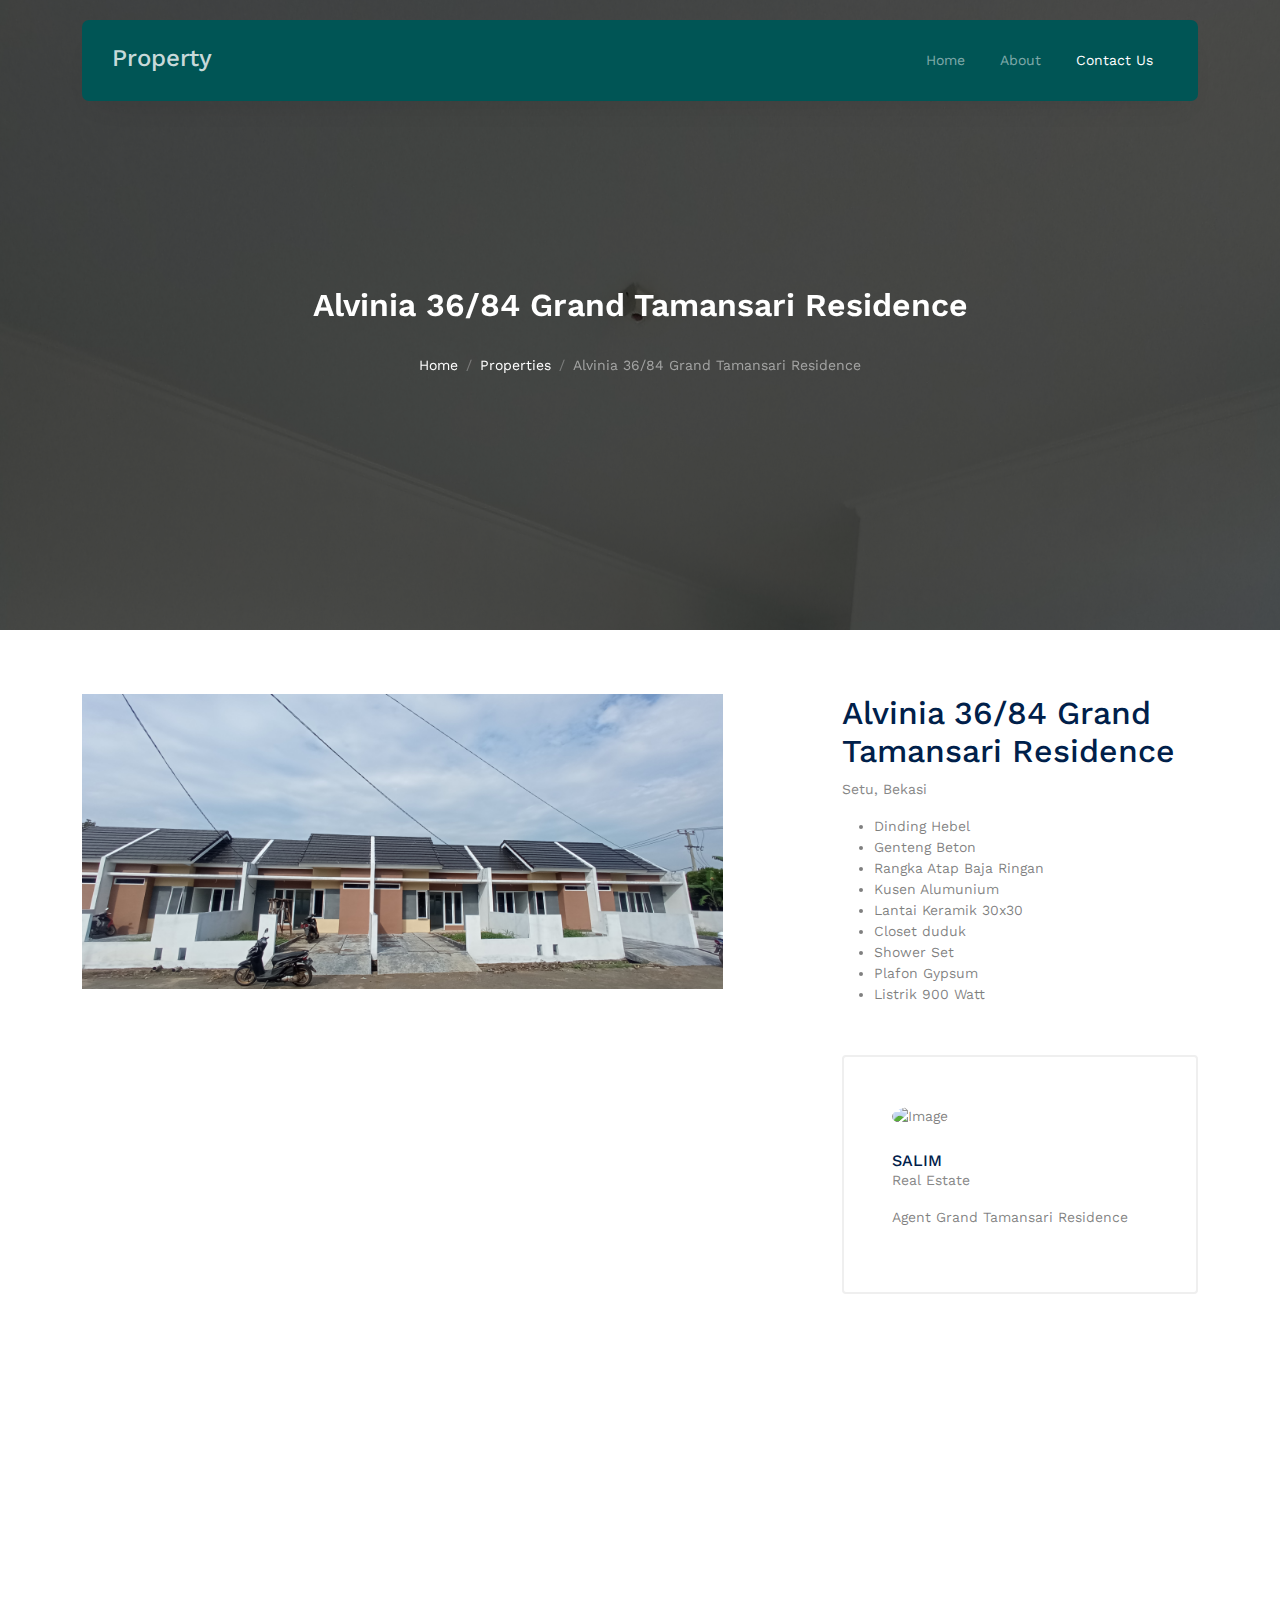
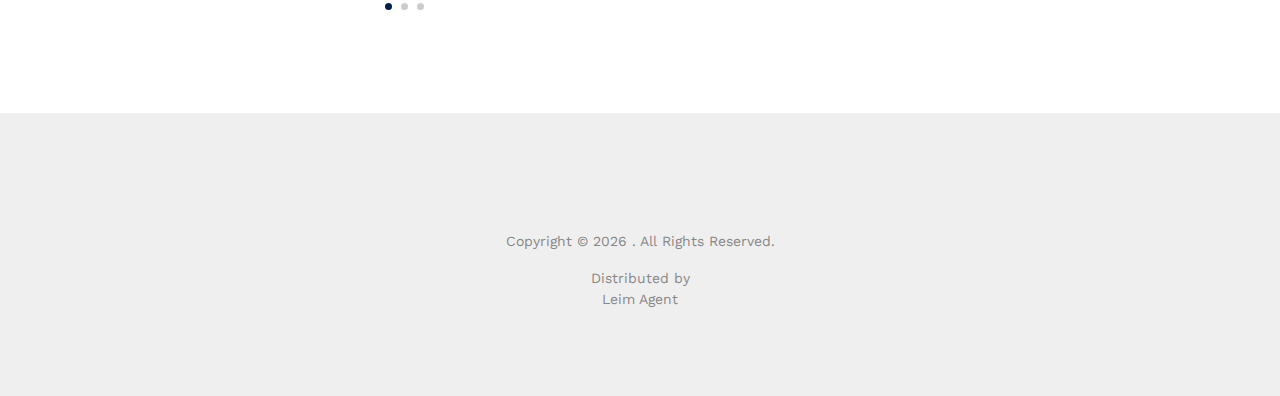
==== property-single-Alvinia.html @ 521c09cd "add single-html" ====
<!DOCTYPE html>
<html lang="en">

<head>
  <meta charset="utf-8" />
  <meta name="viewport" content="width=device-width, initial-scale=1" />
  <meta name="author" content="Untree.co" />
  <link rel="shortcut icon" href="favicon.png" />

  <meta name="description" content="" />
  <meta name="keywords" content="bootstrap, bootstrap5" />

  <link rel="preconnect" href="https://fonts.googleapis.com" />
  <link rel="preconnect" href="https://fonts.gstatic.com" crossorigin />
  <link href="https://fonts.googleapis.com/css2?family=Work+Sans:wght@400;500;600;700&display=swap" rel="stylesheet" />

  <link rel="stylesheet" href="fonts/icomoon/style.css" />
  <link rel="stylesheet" href="fonts/flaticon/font/flaticon.css" />

  <link rel="stylesheet" href="css/tiny-slider.css" />
  <link rel="stylesheet" href="css/aos.css" />
  <link rel="stylesheet" href="css/style.css" />

  <title>
    Leim Agent
  </title>
</head>

<body>
  <div class="site-mobile-menu site-navbar-target">
    <div class="site-mobile-menu-header">
      <div class="site-mobile-menu-close">
        <span class="icofont-close js-menu-toggle"></span>
      </div>
    </div>
    <div class="site-mobile-menu-body"></div>
  </div>

  <nav class="site-nav">
    <div class="container">
      <div class="menu-bg-wrap">
        <div class="site-navigation">
          <a href="index.html" class="logo m-0 float-start">Property</a>

          <ul class="js-clone-nav d-none d-lg-inline-block text-start site-menu float-end">
            <li><a href="index.html">Home</a></li>
            <li><a href="index.html#aboutUs">About</a></li>
            <li class="active"><a href="index.html#contactUs">Contact Us</a></li>
          </ul>

          <a href="#"
            class="burger light me-auto float-end mt-1 site-menu-toggle js-menu-toggle d-inline-block d-lg-none"
            data-toggle="collapse" data-target="#main-navbar">
            <span></span>
          </a>
        </div>
      </div>
    </div>
  </nav>

  <div class="hero page-inner overlay" style="background-image: url('images/Azalea/Ruang\ tengah.jpg')">
    <div class="container">
      <div class="row justify-content-center align-items-center">
        <div class="col-lg-9 text-center mt-5">
          <h1 class="heading" data-aos="fade-up">
            Alvinia 36/84 Grand Tamansari Residence
          </h1>

          <nav aria-label="breadcrumb" data-aos="fade-up" data-aos-delay="200">
            <ol class="breadcrumb text-center justify-content-center">
              <li class="breadcrumb-item"><a href="index.html">Home</a></li>
              <li class="breadcrumb-item">
                <a href="properties.html">Properties</a>
              </li>
              <li class="breadcrumb-item active text-white-50" aria-current="page">
                Alvinia 36/84 Grand Tamansari Residence
              </li>
            </ol>
          </nav>
        </div>
      </div>
    </div>
  </div>

  <div class="section">
    <div class="container">
      <div class="row justify-content-between">
        <div class="col-lg-7">
          <div class="img-property-slide-wrap">
            <div class="img-property-slide">
              <img src="images/bg1.jpg" alt="Image" class="img-fluid" />
              <img src="images/bg2.jpg" alt="Image" class="img-fluid" />
              <img src="images/bg3.jpg" alt="Image" class="img-fluid" />
            </div>
          </div>
        </div>
        <div class="col-lg-4">
          <h2 class="heading text-primary">Alvinia 36/84 Grand Tamansari Residence</h2>
          <p class="meta">Setu, Bekasi</p>
          <ul class="text-black-50">
            <li>Dinding Hebel</li>
            <li>Genteng Beton</li>
            <li>Rangka Atap Baja Ringan</li>
            <li>Kusen Alumunium</li>
            <li>Lantai Keramik 30x30</li>
            <li>Closet duduk</li>
            <li>Shower Set</li>
            <li>Plafon Gypsum</li>
            <li>Listrik 900 Watt</li>
          </ul>

          <div class="d-block agent-box p-5">
            <div class="img mb-4">
              <img src="images/person_2-min.jpg" alt="Image" class="img-fluid" />
            </div>
            <div class="text">
              <h3 class="mb-0">SALIM</h3>
              <div class="meta mb-3">Real Estate</div>
              <p>
                Agent Grand Tamansari Residence
              </p>
            </div>
          </div>
        </div>
      </div>
    </div>
  </div>

  <!-- Footer -->
  <div class="site-footer">
    <div class="container">
      <div class="row mt-5">
        <div class="col-12 text-center">
          <p>
            Copyright &copy;
            <script>
              document.write(new Date().getFullYear());
            </script>
            . All Rights Reserved.
          </p>
          <div>
            Distributed by
            <p>Leim Agent</p>
          </div>
        </div>
      </div>
    </div>
    <!-- /.container -->
  </div>
  <!-- /.site-footer -->

  <!-- Preloader -->
  <div id="overlayer"></div>
  <div class="loader">
    <div class="spinner-border" role="status">
      <span class="visually-hidden">Loading...</span>
    </div>
  </div>

  <script src="js/bootstrap.bundle.min.js"></script>
  <script src="js/tiny-slider.js"></script>
  <script src="js/aos.js"></script>
  <script src="js/navbar.js"></script>
  <script src="js/counter.js"></script>
  <script src="js/custom.js"></script>
</body>

</html>
---- fonts/icomoon/style.css ----
@font-face {
  font-family: 'icomoon';
  src:  url('fonts/icomoon.eot?10si43');
  src:  url('fonts/icomoon.eot?10si43#iefix') format('embedded-opentype'),
    url('fonts/icomoon.ttf?10si43') format('truetype'),
    url('fonts/icomoon.woff?10si43') format('woff'),
    url('fonts/icomoon.svg?10si43#icomoon') format('svg');
  font-weight: normal;
  font-style: normal;
}

[class^="icon-"], [class*=" icon-"] {
  /* use !important to prevent issues with browser extensions that change fonts */
  font-family: 'icomoon' !important;
  speak: none;
  font-style: normal;
  font-weight: normal;
  font-variant: normal;
  text-transform: none;
  line-height: 1;

  /* Better Font Rendering =========== */
  -webkit-font-smoothing: antialiased;
  -moz-osx-font-smoothing: grayscale;
}

.icon-asterisk:before {
  content: "\f069";
}
.icon-plus:before {
  content: "\f067";
}
.icon-question:before {
  content: "\f128";
}
.icon-minus:before {
  content: "\f068";
}
.icon-glass:before {
  content: "\f000";
}
.icon-music:before {
  content: "\f001";
}
.icon-search:before {
  content: "\f002";
}
.icon-envelope-o:before {
  content: "\f003";
}
.icon-heart:before {
  content: "\f004";
}
.icon-star:before {
  content: "\f005";
}
.icon-star-o:before {
  content: "\f006";
}
.icon-user:before {
  content: "\f007";
}
.icon-film:before {
  content: "\f008";
}
.icon-th-large:before {
  content: "\f009";
}
.icon-th:before {
  content: "\f00a";
}
.icon-th-list:before {
  content: "\f00b";
}
.icon-check:before {
  content: "\f00c";
}
.icon-close:before {
  content: "\f00d";
}
.icon-remove:before {
  content: "\f00d";
}
.icon-times:before {
  content: "\f00d";
}
.icon-search-plus:before {
  content: "\f00e";
}
.icon-search-minus:before {
  content: "\f010";
}
.icon-power-off:before {
  content: "\f011";
}
.icon-signal:before {
  content: "\f012";
}
.icon-cog:before {
  content: "\f013";
}
.icon-gear:before {
  content: "\f013";
}
.icon-trash-o:before {
  content: "\f014";
}
.icon-home:before {
  content: "\f015";
}
.icon-file-o:before {
  content: "\f016";
}
.icon-clock-o:before {
  content: "\f017";
}
.icon-road:before {
  content: "\f018";
}
.icon-download:before {
  content: "\f019";
}
.icon-arrow-circle-o-down:before {
  content: "\f01a";
}
.icon-arrow-circle-o-up:before {
  content: "\f01b";
}
.icon-inbox:before {
  content: "\f01c";
}
.icon-play-circle-o:before {
  content: "\f01d";
}
.icon-repeat:before {
  content: "\f01e";
}
.icon-rotate-right:before {
  content: "\f01e";
}
.icon-refresh:before {
  content: "\f021";
}
.icon-list-alt:before {
  content: "\f022";
}
.icon-lock:before {
  content: "\f023";
}
.icon-flag:before {
  content: "\f024";
}
.icon-headphones:before {
  content: "\f025";
}
.icon-volume-off:before {
  content: "\f026";
}
.icon-volume-down:before {
  content: "\f027";
}
.icon-volume-up:before {
  content: "\f028";
}
.icon-qrcode:before {
  content: "\f029";
}
.icon-barcode:before {
  content: "\f02a";
}
.icon-tag:before {
  content: "\f02b";
}
.icon-tags:before {
  content: "\f02c";
}
.icon-book:before {
  content: "\f02d";
}
.icon-bookmark:before {
  content: "\f02e";
}
.icon-print:before {
  content: "\f02f";
}
.icon-camera:before {
  content: "\f030";
}
.icon-font:before {
  content: "\f031";
}
.icon-bold:before {
  content: "\f032";
}
.icon-italic:before {
  content: "\f033";
}
.icon-text-height:before {
  content: "\f034";
}
.icon-text-width:before {
  content: "\f035";
}
.icon-align-left:before {
  content: "\f036";
}
.icon-align-center:before {
  content: "\f037";
}
.icon-align-right:before {
  content: "\f038";
}
.icon-align-justify:before {
  content: "\f039";
}
.icon-list:before {
  content: "\f03a";
}
.icon-dedent:before {
  content: "\f03b";
}
.icon-outdent:before {
  content: "\f03b";
}
.icon-indent:before {
  content: "\f03c";
}
.icon-video-camera:before {
  content: "\f03d";
}
.icon-image:before {
  content: "\f03e";
}
.icon-photo:before {
  content: "\f03e";
}
.icon-picture-o:before {
  content: "\f03e";
}
.icon-pencil:before {
  content: "\f040";
}
.icon-map-marker:before {
  content: "\f041";
}
.icon-adjust:before {
  content: "\f042";
}
.icon-tint:before {
  content: "\f043";
}
.icon-edit:before {
  content: "\f044";
}
.icon-pencil-square-o:before {
  content: "\f044";
}
.icon-share-square-o:before {
  content: "\f045";
}
.icon-check-square-o:before {
  content: "\f046";
}
.icon-arrows:before {
  content: "\f047";
}
.icon-step-backward:before {
  content: "\f048";
}
.icon-fast-backward:before {
  content: "\f049";
}
.icon-backward:before {
  content: "\f04a";
}
.icon-play:before {
  content: "\f04b";
}
.icon-pause:before {
  content: "\f04c";
}
.icon-stop:before {
  content: "\f04d";
}
.icon-forward:before {
  content: "\f04e";
}
.icon-fast-forward:before {
  content: "\f050";
}
.icon-step-forward:before {
  content: "\f051";
}
.icon-eject:before {
  content: "\f052";
}
.icon-chevron-left:before {
  content: "\f053";
}
.icon-chevron-right:before {
  content: "\f054";
}
.icon-plus-circle:before {
  content: "\f055";
}
.icon-minus-circle:before {
  content: "\f056";
}
.icon-times-circle:before {
  content: "\f057";
}
.icon-check-circle:before {
  content: "\f058";
}
.icon-question-circle:before {
  content: "\f059";
}
.icon-info-circle:before {
  content: "\f05a";
}
.icon-crosshairs:before {
  content: "\f05b";
}
.icon-times-circle-o:before {
  content: "\f05c";
}
.icon-check-circle-o:before {
  content: "\f05d";
}
.icon-ban:before {
  content: "\f05e";
}
.icon-arrow-left:before {
  content: "\f060";
}
.icon-arrow-right:before {
  content: "\f061";
}
.icon-arrow-up:before {
  content: "\f062";
}
.icon-arrow-down:before {
  content: "\f063";
}
.icon-mail-forward:before {
  content: "\f064";
}
.icon-share:before {
  content: "\f064";
}
.icon-expand:before {
  content: "\f065";
}
.icon-compress:before {
  content: "\f066";
}
.icon-exclamation-circle:before {
  content: "\f06a";
}
.icon-gift:before {
  content: "\f06b";
}
.icon-leaf:before {
  content: "\f06c";
}
.icon-fire:before {
  content: "\f06d";
}
.icon-eye:before {
  content: "\f06e";
}
.icon-eye-slash:before {
  content: "\f070";
}
.icon-exclamation-triangle:before {
  content: "\f071";
}
.icon-warning:before {
  content: "\f071";
}
.icon-plane:before {
  content: "\f072";
}
.icon-calendar:before {
  content: "\f073";
}
.icon-random:before {
  content: "\f074";
}
.icon-comment:before {
  content: "\f075";
}
.icon-magnet:before {
  content: "\f076";
}
.icon-chevron-up:before {
  content: "\f077";
}
.icon-chevron-down:before {
  content: "\f078";
}
.icon-retweet:before {
  content: "\f079";
}
.icon-shopping-cart:before {
  content: "\f07a";
}
.icon-folder:before {
  content: "\f07b";
}
.icon-folder-open:before {
  content: "\f07c";
}
.icon-arrows-v:before {
  content: "\f07d";
}
.icon-arrows-h:before {
  content: "\f07e";
}
.icon-bar-chart:before {
  content: "\f080";
}
.icon-bar-chart-o:before {
  content: "\f080";
}
.icon-twitter-square:before {
  content: "\f081";
}
.icon-facebook-square:before {
  content: "\f082";
}
.icon-camera-retro:before {
  content: "\f083";
}
.icon-key:before {
  content: "\f084";
}
.icon-cogs:before {
  content: "\f085";
}
.icon-gears:before {
  content: "\f085";
}
.icon-comments:before {
  content: "\f086";
}
.icon-thumbs-o-up:before {
  content: "\f087";
}
.icon-thumbs-o-down:before {
  content: "\f088";
}
.icon-star-half:before {
  content: "\f089";
}
.icon-heart-o:before {
  content: "\f08a";
}
.icon-sign-out:before {
  content: "\f08b";
}
.icon-linkedin-square:before {
  content: "\f08c";
}
.icon-thumb-tack:before {
  content: "\f08d";
}
.icon-external-link:before {
  content: "\f08e";
}
.icon-sign-in:before {
  content: "\f090";
}
.icon-trophy:before {
  content: "\f091";
}
.icon-github-square:before {
  content: "\f092";
}
.icon-upload:before {
  content: "\f093";
}
.icon-lemon-o:before {
  content: "\f094";
}
.icon-phone:before {
  content: "\f095";
}
.icon-square-o:before {
  content: "\f096";
}
.icon-bookmark-o:before {
  content: "\f097";
}
.icon-phone-square:before {
  content: "\f098";
}
.icon-twitter:before {
  content: "\f099";
}
.icon-facebook:before {
  content: "\f09a";
}
.icon-facebook-f:before {
  content: "\f09a";
}
.icon-github:before {
  content: "\f09b";
}
.icon-unlock:before {
  content: "\f09c";
}
.icon-credit-card:before {
  content: "\f09d";
}
.icon-feed:before {
  content: "\f09e";
}
.icon-rss:before {
  content: "\f09e";
}
.icon-hdd-o:before {
  content: "\f0a0";
}
.icon-bullhorn:before {
  content: "\f0a1";
}
.icon-bell-o:before {
  content: "\f0a2";
}
.icon-certificate:before {
  content: "\f0a3";
}
.icon-hand-o-right:before {
  content: "\f0a4";
}
.icon-hand-o-left:before {
  content: "\f0a5";
}
.icon-hand-o-up:before {
  content: "\f0a6";
}
.icon-hand-o-down:before {
  content: "\f0a7";
}
.icon-arrow-circle-left:before {
  content: "\f0a8";
}
.icon-arrow-circle-right:before {
  content: "\f0a9";
}
.icon-arrow-circle-up:before {
  content: "\f0aa";
}
.icon-arrow-circle-down:before {
  content: "\f0ab";
}
.icon-globe:before {
  content: "\f0ac";
}
.icon-wrench:before {
  content: "\f0ad";
}
.icon-tasks:before {
  content: "\f0ae";
}
.icon-filter:before {
  content: "\f0b0";
}
.icon-briefcase:before {
  content: "\f0b1";
}
.icon-arrows-alt:before {
  content: "\f0b2";
}
.icon-group:before {
  content: "\f0c0";
}
.icon-users:before {
  content: "\f0c0";
}
.icon-chain:before {
  content: "\f0c1";
}
.icon-link:before {
  content: "\f0c1";
}
.icon-cloud:before {
  content: "\f0c2";
}
.icon-flask:before {
  content: "\f0c3";
}
.icon-cut:before {
  content: "\f0c4";
}
.icon-scissors:before {
  content: "\f0c4";
}
.icon-copy:before {
  content: "\f0c5";
}
.icon-files-o:before {
  content: "\f0c5";
}
.icon-paperclip:before {
  content: "\f0c6";
}
.icon-floppy-o:before {
  content: "\f0c7";
}
.icon-save:before {
  content: "\f0c7";
}
.icon-square:before {
  content: "\f0c8";
}
.icon-bars:before {
  content: "\f0c9";
}
.icon-navicon:before {
  content: "\f0c9";
}
.icon-reorder:before {
  content: "\f0c9";
}
.icon-list-ul:before {
  content: "\f0ca";
}
.icon-list-ol:before {
  content: "\f0cb";
}
.icon-strikethrough:before {
  content: "\f0cc";
}
.icon-underline:before {
  content: "\f0cd";
}
.icon-table:before {
  content: "\f0ce";
}
.icon-magic:before {
  content: "\f0d0";
}
.icon-truck:before {
  content: "\f0d1";
}
.icon-pinterest:before {
  content: "\f0d2";
}
.icon-pinterest-square:before {
  content: "\f0d3";
}
.icon-google-plus-square:before {
  content: "\f0d4";
}
.icon-google-plus:before {
  content: "\f0d5";
}
.icon-money:before {
  content: "\f0d6";
}
.icon-caret-down:before {
  content: "\f0d7";
}
.icon-caret-up:before {
  content: "\f0d8";
}
.icon-caret-left:before {
  content: "\f0d9";
}
.icon-caret-right:before {
  content: "\f0da";
}
.icon-columns:before {
  content: "\f0db";
}
.icon-sort:before {
  content: "\f0dc";
}
.icon-unsorted:before {
  content: "\f0dc";
}
.icon-sort-desc:before {
  content: "\f0dd";
}
.icon-sort-down:before {
  content: "\f0dd";
}
.icon-sort-asc:before {
  content: "\f0de";
}
.icon-sort-up:before {
  content: "\f0de";
}
.icon-envelope:before {
  content: "\f0e0";
}
.icon-linkedin:before {
  content: "\f0e1";
}
.icon-rotate-left:before {
  content: "\f0e2";
}
.icon-undo:before {
  content: "\f0e2";
}
.icon-gavel:before {
  content: "\f0e3";
}
.icon-legal:before {
  content: "\f0e3";
}
.icon-dashboard:before {
  content: "\f0e4";
}
.icon-tachometer:before {
  content: "\f0e4";
}
.icon-comment-o:before {
  content: "\f0e5";
}
.icon-comments-o:before {
  content: "\f0e6";
}
.icon-bolt:before {
  content: "\f0e7";
}
.icon-flash:before {
  content: "\f0e7";
}
.icon-sitemap:before {
  content: "\f0e8";
}
.icon-umbrella:before {
  content: "\f0e9";
}
.icon-clipboard:before {
  content: "\f0ea";
}
.icon-paste:before {
  content: "\f0ea";
}
.icon-lightbulb-o:before {
  content: "\f0eb";
}
.icon-exchange:before {
  content: "\f0ec";
}
.icon-cloud-download:before {
  content: "\f0ed";
}
.icon-cloud-upload:before {
  content: "\f0ee";
}
.icon-user-md:before {
  content: "\f0f0";
}
.icon-stethoscope:before {
  content: "\f0f1";
}
.icon-suitcase:before {
  content: "\f0f2";
}
.icon-bell:before {
  content: "\f0f3";
}
.icon-coffee:before {
  content: "\f0f4";
}
.icon-cutlery:before {
  content: "\f0f5";
}
.icon-file-text-o:before {
  content: "\f0f6";
}
.icon-building-o:before {
  content: "\f0f7";
}
.icon-hospital-o:before {
  content: "\f0f8";
}
.icon-ambulance:before {
  content: "\f0f9";
}
.icon-medkit:before {
  content: "\f0fa";
}
.icon-fighter-jet:before {
  content: "\f0fb";
}
.icon-beer:before {
  content: "\f0fc";
}
.icon-h-square:before {
  content: "\f0fd";
}
.icon-plus-square:before {
  content: "\f0fe";
}
.icon-angle-double-left:before {
  content: "\f100";
}
.icon-angle-double-right:before {
  content: "\f101";
}
.icon-angle-double-up:before {
  content: "\f102";
}
.icon-angle-double-down:before {
  content: "\f103";
}
.icon-angle-left:before {
  content: "\f104";
}
.icon-angle-right:before {
  content: "\f105";
}
.icon-angle-up:before {
  content: "\f106";
}
.icon-angle-down:before {
  content: "\f107";
}
.icon-desktop:before {
  content: "\f108";
}
.icon-laptop:before {
  content: "\f109";
}
.icon-tablet:before {
  content: "\f10a";
}
.icon-mobile:before {
  content: "\f10b";
}
.icon-mobile-phone:before {
  content: "\f10b";
}
.icon-circle-o:before {
  content: "\f10c";
}
.icon-quote-left:before {
  content: "\f10d";
}
.icon-quote-right:before {
  content: "\f10e";
}
.icon-spinner:before {
  content: "\f110";
}
.icon-circle:before {
  content: "\f111";
}
.icon-mail-reply:before {
  content: "\f112";
}
.icon-reply:before {
  content: "\f112";
}
.icon-github-alt:before {
  content: "\f113";
}
.icon-folder-o:before {
  content: "\f114";
}
.icon-folder-open-o:before {
  content: "\f115";
}
.icon-smile-o:before {
  content: "\f118";
}
.icon-frown-o:before {
  content: "\f119";
}
.icon-meh-o:before {
  content: "\f11a";
}
.icon-gamepad:before {
  content: "\f11b";
}
.icon-keyboard-o:before {
  content: "\f11c";
}
.icon-flag-o:before {
  content: "\f11d";
}
.icon-flag-checkered:before {
  content: "\f11e";
}
.icon-terminal:before {
  content: "\f120";
}
.icon-code:before {
  content: "\f121";
}
.icon-mail-reply-all:before {
  content: "\f122";
}
.icon-reply-all:before {
  content: "\f122";
}
.icon-star-half-empty:before {
  content: "\f123";
}
.icon-star-half-full:before {
  content: "\f123";
}
.icon-star-half-o:before {
  content: "\f123";
}
.icon-location-arrow:before {
  content: "\f124";
}
.icon-crop:before {
  content: "\f125";
}
.icon-code-fork:before {
  content: "\f126";
}
.icon-chain-broken:before {
  content: "\f127";
}
.icon-unlink:before {
  content: "\f127";
}
.icon-info:before {
  content: "\f129";
}
.icon-exclamation:before {
  content: "\f12a";
}
.icon-superscript:before {
  content: "\f12b";
}
.icon-subscript:before {
  content: "\f12c";
}
.icon-eraser:before {
  content: "\f12d";
}
.icon-puzzle-piece:before {
  content: "\f12e";
}
.icon-microphone:before {
  content: "\f130";
}
.icon-microphone-slash:before {
  content: "\f131";
}
.icon-shield:before {
  content: "\f132";
}
.icon-calendar-o:before {
  content: "\f133";
}
.icon-fire-extinguisher:before {
  content: "\f134";
}
.icon-rocket:before {
  content: "\f135";
}
.icon-maxcdn:before {
  content: "\f136";
}
.icon-chevron-circle-left:before {
  content: "\f137";
}
.icon-chevron-circle-right:before {
  content: "\f138";
}
.icon-chevron-circle-up:before {
  content: "\f139";
}
.icon-chevron-circle-down:before {
  content: "\f13a";
}
.icon-html5:before {
  content: "\f13b";
}
.icon-css3:before {
  content: "\f13c";
}
.icon-anchor:before {
  content: "\f13d";
}
.icon-unlock-alt:before {
  content: "\f13e";
}
.icon-bullseye:before {
  content: "\f140";
}
.icon-ellipsis-h:before {
  content: "\f141";
}
.icon-ellipsis-v:before {
  content: "\f142";
}
.icon-rss-square:before {
  content: "\f143";
}
.icon-play-circle:before {
  content: "\f144";
}
.icon-ticket:before {
  content: "\f145";
}
.icon-minus-square:before {
  content: "\f146";
}
.icon-minus-square-o:before {
  content: "\f147";
}
.icon-level-up:before {
  content: "\f148";
}
.icon-level-down:before {
  content: "\f149";
}
.icon-check-square:before {
  content: "\f14a";
}
.icon-pencil-square:before {
  content: "\f14b";
}
.icon-external-link-square:before {
  content: "\f14c";
}
.icon-share-square:before {
  content: "\f14d";
}
.icon-compass:before {
  content: "\f14e";
}
.icon-caret-square-o-down:before {
  content: "\f150";
}
.icon-toggle-down:before {
  content: "\f150";
}
.icon-caret-square-o-up:before {
  content: "\f151";
}
.icon-toggle-up:before {
  content: "\f151";
}
.icon-caret-square-o-right:before {
  content: "\f152";
}
.icon-toggle-right:before {
  content: "\f152";
}
.icon-eur:before {
  content: "\f153";
}
.icon-euro:before {
  content: "\f153";
}
.icon-gbp:before {
  content: "\f154";
}
.icon-dollar:before {
  content: "\f155";
}
.icon-usd:before {
  content: "\f155";
}
.icon-inr:before {
  content: "\f156";
}
.icon-rupee:before {
  content: "\f156";
}
.icon-cny:before {
  content: "\f157";
}
.icon-jpy:before {
  content: "\f157";
}
.icon-rmb:before {
  content: "\f157";
}
.icon-yen:before {
  content: "\f157";
}
.icon-rouble:before {
  content: "\f158";
}
.icon-rub:before {
  content: "\f158";
}
.icon-ruble:before {
  content: "\f158";
}
.icon-krw:before {
  content: "\f159";
}
.icon-won:before {
  content: "\f159";
}
.icon-bitcoin:before {
  content: "\f15a";
}
.icon-btc:before {
  content: "\f15a";
}
.icon-file:before {
  content: "\f15b";
}
.icon-file-text:before {
  content: "\f15c";
}
.icon-sort-alpha-asc:before {
  content: "\f15d";
}
.icon-sort-alpha-desc:before {
  content: "\f15e";
}
.icon-sort-amount-asc:before {
  content: "\f160";
}
.icon-sort-amount-desc:before {
  content: "\f161";
}
.icon-sort-numeric-asc:before {
  content: "\f162";
}
.icon-sort-numeric-desc:before {
  content: "\f163";
}
.icon-thumbs-up:before {
  content: "\f164";
}
.icon-thumbs-down:before {
  content: "\f165";
}
.icon-youtube-square:before {
  content: "\f166";
}
.icon-youtube:before {
  content: "\f167";
}
.icon-xing:before {
  content: "\f168";
}
.icon-xing-square:before {
  content: "\f169";
}
.icon-youtube-play:before {
  content: "\f16a";
}
.icon-dropbox:before {
  content: "\f16b";
}
.icon-stack-overflow:before {
  content: "\f16c";
}
.icon-instagram:before {
  content: "\f16d";
}
.icon-flickr:before {
  content: "\f16e";
}
.icon-adn:before {
  content: "\f170";
}
.icon-bitbucket:before {
  content: "\f171";
}
.icon-bitbucket-square:before {
  content: "\f172";
}
.icon-tumblr:before {
  content: "\f173";
}
.icon-tumblr-square:before {
  content: "\f174";
}
.icon-long-arrow-down:before {
  content: "\f175";
}
.icon-long-arrow-up:before {
  content: "\f176";
}
.icon-long-arrow-left:before {
  content: "\f177";
}
.icon-long-arrow-right:before {
  content: "\f178";
}
.icon-apple:before {
  content: "\f179";
}
.icon-windows:before {
  content: "\f17a";
}
.icon-android:before {
  content: "\f17b";
}
.icon-linux:before {
  content: "\f17c";
}
.icon-dribbble:before {
  content: "\f17d";
}
.icon-skype:before {
  content: "\f17e";
}
.icon-foursquare:before {
  content: "\f180";
}
.icon-trello:before {
  content: "\f181";
}
.icon-female:before {
  content: "\f182";
}
.icon-male:before {
  content: "\f183";
}
.icon-gittip:before {
  content: "\f184";
}
.icon-gratipay:before {
  content: "\f184";
}
.icon-sun-o:before {
  content: "\f185";
}
.icon-moon-o:before {
  content: "\f186";
}
.icon-archive:before {
  content: "\f187";
}
.icon-bug:before {
  content: "\f188";
}
.icon-vk:before {
  content: "\f189";
}
.icon-weibo:before {
  content: "\f18a";
}
.icon-renren:before {
  content: "\f18b";
}
.icon-pagelines:before {
  content: "\f18c";
}
.icon-stack-exchange:before {
  content: "\f18d";
}
.icon-arrow-circle-o-right:before {
  content: "\f18e";
}
.icon-arrow-circle-o-left:before {
  content: "\f190";
}
.icon-caret-square-o-left:before {
  content: "\f191";
}
.icon-toggle-left:before {
  content: "\f191";
}
.icon-dot-circle-o:before {
  content: "\f192";
}
.icon-wheelchair:before {
  content: "\f193";
}
.icon-vimeo-square:before {
  content: "\f194";
}
.icon-try:before {
  content: "\f195";
}
.icon-turkish-lira:before {
  content: "\f195";
}
.icon-plus-square-o:before {
  content: "\f196";
}
.icon-space-shuttle:before {
  content: "\f197";
}
.icon-slack:before {
  content: "\f198";
}
.icon-envelope-square:before {
  content: "\f199";
}
.icon-wordpress:before {
  content: "\f19a";
}
.icon-openid:before {
  content: "\f19b";
}
.icon-bank:before {
  content: "\f19c";
}
.icon-institution:before {
  content: "\f19c";
}
.icon-university:before {
  content: "\f19c";
}
.icon-graduation-cap:before {
  content: "\f19d";
}
.icon-mortar-board:before {
  content: "\f19d";
}
.icon-yahoo:before {
  content: "\f19e";
}
.icon-google:before {
  content: "\f1a0";
}
.icon-reddit:before {
  content: "\f1a1";
}
.icon-reddit-square:before {
  content: "\f1a2";
}
.icon-stumbleupon-circle:before {
  content: "\f1a3";
}
.icon-stumbleupon:before {
  content: "\f1a4";
}
.icon-delicious:before {
  content: "\f1a5";
}
.icon-digg:before {
  content: "\f1a6";
}
.icon-pied-piper-pp:before {
  content: "\f1a7";
}
.icon-pied-piper-alt:before {
  content: "\f1a8";
}
.icon-drupal:before {
  content: "\f1a9";
}
.icon-joomla:before {
  content: "\f1aa";
}
.icon-language:before {
  content: "\f1ab";
}
.icon-fax:before {
  content: "\f1ac";
}
.icon-building:before {
  content: "\f1ad";
}
.icon-child:before {
  content: "\f1ae";
}
.icon-paw:before {
  content: "\f1b0";
}
.icon-spoon:before {
  content: "\f1b1";
}
.icon-cube:before {
  content: "\f1b2";
}
.icon-cubes:before {
  content: "\f1b3";
}
.icon-behance:before {
  content: "\f1b4";
}
.icon-behance-square:before {
  content: "\f1b5";
}
.icon-steam:before {
  content: "\f1b6";
}
.icon-steam-square:before {
  content: "\f1b7";
}
.icon-recycle:before {
  content: "\f1b8";
}
.icon-automobile:before {
  content: "\f1b9";
}
.icon-car:before {
  content: "\f1b9";
}
.icon-cab:before {
  content: "\f1ba";
}
.icon-taxi:before {
  content: "\f1ba";
}
.icon-tree:before {
  content: "\f1bb";
}
.icon-spotify:before {
  content: "\f1bc";
}
.icon-deviantart:before {
  content: "\f1bd";
}
.icon-soundcloud:before {
  content: "\f1be";
}
.icon-database:before {
  content: "\f1c0";
}
.icon-file-pdf-o:before {
  content: "\f1c1";
}
.icon-file-word-o:before {
  content: "\f1c2";
}
.icon-file-excel-o:before {
  content: "\f1c3";
}
.icon-file-powerpoint-o:before {
  content: "\f1c4";
}
.icon-file-image-o:before {
  content: "\f1c5";
}
.icon-file-photo-o:before {
  content: "\f1c5";
}
.icon-file-picture-o:before {
  content: "\f1c5";
}
.icon-file-archive-o:before {
  content: "\f1c6";
}
.icon-file-zip-o:before {
  content: "\f1c6";
}
.icon-file-audio-o:before {
  content: "\f1c7";
}
.icon-file-sound-o:before {
  content: "\f1c7";
}
.icon-file-movie-o:before {
  content: "\f1c8";
}
.icon-file-video-o:before {
  content: "\f1c8";
}
.icon-file-code-o:before {
  content: "\f1c9";
}
.icon-vine:before {
  content: "\f1ca";
}
.icon-codepen:before {
  content: "\f1cb";
}
.icon-jsfiddle:before {
  content: "\f1cc";
}
.icon-life-bouy:before {
  content: "\f1cd";
}
.icon-life-buoy:before {
  content: "\f1cd";
}
.icon-life-ring:before {
  content: "\f1cd";
}
.icon-life-saver:before {
  content: "\f1cd";
}
.icon-support:before {
  content: "\f1cd";
}
.icon-circle-o-notch:before {
  content: "\f1ce";
}
.icon-ra:before {
  content: "\f1d0";
}
.icon-rebel:before {
  content: "\f1d0";
}
.icon-resistance:before {
  content: "\f1d0";
}
.icon-empire:before {
  content: "\f1d1";
}
.icon-ge:before {
  content: "\f1d1";
}
.icon-git-square:before {
  content: "\f1d2";
}
.icon-git:before {
  content: "\f1d3";
}
.icon-hacker-news:before {
  content: "\f1d4";
}
.icon-y-combinator-square:before {
  content: "\f1d4";
}
.icon-yc-square:before {
  content: "\f1d4";
}
.icon-tencent-weibo:before {
  content: "\f1d5";
}
.icon-qq:before {
  content: "\f1d6";
}
.icon-wechat:before {
  content: "\f1d7";
}
.icon-weixin:before {
  content: "\f1d7";
}
.icon-paper-plane:before {
  content: "\f1d8";
}
.icon-send:before {
  content: "\f1d8";
}
.icon-paper-plane-o:before {
  content: "\f1d9";
}
.icon-send-o:before {
  content: "\f1d9";
}
.icon-history:before {
  content: "\f1da";
}
.icon-circle-thin:before {
  content: "\f1db";
}
.icon-header:before {
  content: "\f1dc";
}
.icon-paragraph:before {
  content: "\f1dd";
}
.icon-sliders:before {
  content: "\f1de";
}
.icon-share-alt:before {
  content: "\f1e0";
}
.icon-share-alt-square:before {
  content: "\f1e1";
}
.icon-bomb:before {
  content: "\f1e2";
}
.icon-futbol-o:before {
  content: "\f1e3";
}
.icon-soccer-ball-o:before {
  content: "\f1e3";
}
.icon-tty:before {
  content: "\f1e4";
}
.icon-binoculars:before {
  content: "\f1e5";
}
.icon-plug:before {
  content: "\f1e6";
}
.icon-slideshare:before {
  content: "\f1e7";
}
.icon-twitch:before {
  content: "\f1e8";
}
.icon-yelp:before {
  content: "\f1e9";
}
.icon-newspaper-o:before {
  content: "\f1ea";
}
.icon-wifi:before {
  content: "\f1eb";
}
.icon-calculator:before {
  content: "\f1ec";
}
.icon-paypal:before {
  content: "\f1ed";
}
.icon-google-wallet:before {
  content: "\f1ee";
}
.icon-cc-visa:before {
  content: "\f1f0";
}
.icon-cc-mastercard:before {
  content: "\f1f1";
}
.icon-cc-discover:before {
  content: "\f1f2";
}
.icon-cc-amex:before {
  content: "\f1f3";
}
.icon-cc-paypal:before {
  content: "\f1f4";
}
.icon-cc-stripe:before {
  content: "\f1f5";
}
.icon-bell-slash:before {
  content: "\f1f6";
}
.icon-bell-slash-o:before {
  content: "\f1f7";
}
.icon-trash:before {
  content: "\f1f8";
}
.icon-copyright:before {
  content: "\f1f9";
}
.icon-at:before {
  content: "\f1fa";
}
.icon-eyedropper:before {
  content: "\f1fb";
}
.icon-paint-brush:before {
  content: "\f1fc";
}
.icon-birthday-cake:before {
  content: "\f1fd";
}
.icon-area-chart:before {
  content: "\f1fe";
}
.icon-pie-chart:before {
  content: "\f200";
}
.icon-line-chart:before {
  content: "\f201";
}
.icon-lastfm:before {
  content: "\f202";
}
.icon-lastfm-square:before {
  content: "\f203";
}
.icon-toggle-off:before {
  content: "\f204";
}
.icon-toggle-on:before {
  content: "\f205";
}
.icon-bicycle:before {
  content: "\f206";
}
.icon-bus:before {
  content: "\f207";
}
.icon-ioxhost:before {
  content: "\f208";
}
.icon-angellist:before {
  content: "\f209";
}
.icon-cc:before {
  content: "\f20a";
}
.icon-ils:before {
  content: "\f20b";
}
.icon-shekel:before {
  content: "\f20b";
}
.icon-sheqel:before {
  content: "\f20b";
}
.icon-meanpath:before {
  content: "\f20c";
}
.icon-buysellads:before {
  content: "\f20d";
}
.icon-connectdevelop:before {
  content: "\f20e";
}
.icon-dashcube:before {
  content: "\f210";
}
.icon-forumbee:before {
  content: "\f211";
}
.icon-leanpub:before {
  content: "\f212";
}
.icon-sellsy:before {
  content: "\f213";
}
.icon-shirtsinbulk:before {
  content: "\f214";
}
.icon-simplybuilt:before {
  content: "\f215";
}
.icon-skyatlas:before {
  content: "\f216";
}
.icon-cart-plus:before {
  content: "\f217";
}
.icon-cart-arrow-down:before {
  content: "\f218";
}
.icon-diamond:before {
  content: "\f219";
}
.icon-ship:before {
  content: "\f21a";
}
.icon-user-secret:before {
  content: "\f21b";
}
.icon-motorcycle:before {
  content: "\f21c";
}
.icon-street-view:before {
  content: "\f21d";
}
.icon-heartbeat:before {
  content: "\f21e";
}
.icon-venus:before {
  content: "\f221";
}
.icon-mars:before {
  content: "\f222";
}
.icon-mercury:before {
  content: "\f223";
}
.icon-intersex:before {
  content: "\f224";
}
.icon-transgender:before {
  content: "\f224";
}
.icon-transgender-alt:before {
  content: "\f225";
}
.icon-venus-double:before {
  content: "\f226";
}
.icon-mars-double:before {
  content: "\f227";
}
.icon-venus-mars:before {
  content: "\f228";
}
.icon-mars-stroke:before {
  content: "\f229";
}
.icon-mars-stroke-v:before {
  content: "\f22a";
}
.icon-mars-stroke-h:before {
  content: "\f22b";
}
.icon-neuter:before {
  content: "\f22c";
}
.icon-genderless:before {
  content: "\f22d";
}
.icon-facebook-official:before {
  content: "\f230";
}
.icon-pinterest-p:before {
  content: "\f231";
}
.icon-whatsapp:before {
  content: "\f232";
}
.icon-server:before {
  content: "\f233";
}
.icon-user-plus:before {
  content: "\f234";
}
.icon-user-times:before {
  content: "\f235";
}
.icon-bed:before {
  content: "\f236";
}
.icon-hotel:before {
  content: "\f236";
}
.icon-viacoin:before {
  content: "\f237";
}
.icon-train:before {
  content: "\f238";
}
.icon-subway:before {
  content: "\f239";
}
.icon-medium:before {
  content: "\f23a";
}
.icon-y-combinator:before {
  content: "\f23b";
}
.icon-yc:before {
  content: "\f23b";
}
.icon-optin-monster:before {
  content: "\f23c";
}
.icon-opencart:before {
  content: "\f23d";
}
.icon-expeditedssl:before {
  content: "\f23e";
}
.icon-battery:before {
  content: "\f240";
}
.icon-battery-4:before {
  content: "\f240";
}
.icon-battery-full:before {
  content: "\f240";
}
.icon-battery-3:before {
  content: "\f241";
}
.icon-battery-three-quarters:before {
  content: "\f241";
}
.icon-battery-2:before {
  content: "\f242";
}
.icon-battery-half:before {
  content: "\f242";
}
.icon-battery-1:before {
  content: "\f243";
}
.icon-battery-quarter:before {
  content: "\f243";
}
.icon-battery-0:before {
  content: "\f244";
}
.icon-battery-empty:before {
  content: "\f244";
}
.icon-mouse-pointer:before {
  content: "\f245";
}
.icon-i-cursor:before {
  content: "\f246";
}
.icon-object-group:before {
  content: "\f247";
}
.icon-object-ungroup:before {
  content: "\f248";
}
.icon-sticky-note:before {
  content: "\f249";
}
.icon-sticky-note-o:before {
  content: "\f24a";
}
.icon-cc-jcb:before {
  content: "\f24b";
}
.icon-cc-diners-club:before {
  content: "\f24c";
}
.icon-clone:before {
  content: "\f24d";
}
.icon-balance-scale:before {
  content: "\f24e";
}
.icon-hourglass-o:before {
  content: "\f250";
}
.icon-hourglass-1:before {
  content: "\f251";
}
.icon-hourglass-start:before {
  content: "\f251";
}
.icon-hourglass-2:before {
  content: "\f252";
}
.icon-hourglass-half:before {
  content: "\f252";
}
.icon-hourglass-3:before {
  content: "\f253";
}
.icon-hourglass-end:before {
  content: "\f253";
}
.icon-hourglass:before {
  content: "\f254";
}
.icon-hand-grab-o:before {
  content: "\f255";
}
.icon-hand-rock-o:before {
  content: "\f255";
}
.icon-hand-paper-o:before {
  content: "\f256";
}
.icon-hand-stop-o:before {
  content: "\f256";
}
.icon-hand-scissors-o:before {
  content: "\f257";
}
.icon-hand-lizard-o:before {
  content: "\f258";
}
.icon-hand-spock-o:before {
  content: "\f259";
}
.icon-hand-pointer-o:before {
  content: "\f25a";
}
.icon-hand-peace-o:before {
  content: "\f25b";
}
.icon-trademark:before {
  content: "\f25c";
}
.icon-registered:before {
  content: "\f25d";
}
.icon-creative-commons:before {
  content: "\f25e";
}
.icon-gg:before {
  content: "\f260";
}
.icon-gg-circle:before {
  content: "\f261";
}
.icon-tripadvisor:before {
  content: "\f262";
}
.icon-odnoklassniki:before {
  content: "\f263";
}
.icon-odnoklassniki-square:before {
  content: "\f264";
}
.icon-get-pocket:before {
  content: "\f265";
}
.icon-wikipedia-w:before {
  content: "\f266";
}
.icon-safari:before {
  content: "\f267";
}
.icon-chrome:before {
  content: "\f268";
}
.icon-firefox:before {
  content: "\f269";
}
.icon-opera:before {
  content: "\f26a";
}
.icon-internet-explorer:before {
  content: "\f26b";
}
.icon-television:before {
  content: "\f26c";
}
.icon-tv:before {
  content: "\f26c";
}
.icon-contao:before {
  content: "\f26d";
}
.icon-500px:before {
  content: "\f26e";
}
.icon-amazon:before {
  content: "\f270";
}
.icon-calendar-plus-o:before {
  content: "\f271";
}
.icon-calendar-minus-o:before {
  content: "\f272";
}
.icon-calendar-times-o:before {
  content: "\f273";
}
.icon-calendar-check-o:before {
  content: "\f274";
}
.icon-industry:before {
  content: "\f275";
}
.icon-map-pin:before {
  content: "\f276";
}
.icon-map-signs:before {
  content: "\f277";
}
.icon-map-o:before {
  content: "\f278";
}
.icon-map:before {
  content: "\f279";
}
.icon-commenting:before {
  content: "\f27a";
}
.icon-commenting-o:before {
  content: "\f27b";
}
.icon-houzz:before {
  content: "\f27c";
}
.icon-vimeo:before {
  content: "\f27d";
}
.icon-black-tie:before {
  content: "\f27e";
}
.icon-fonticons:before {
  content: "\f280";
}
.icon-reddit-alien:before {
  content: "\f281";
}
.icon-edge:before {
  content: "\f282";
}
.icon-credit-card-alt:before {
  content: "\f283";
}
.icon-codiepie:before {
  content: "\f284";
}
.icon-modx:before {
  content: "\f285";
}
.icon-fort-awesome:before {
  content: "\f286";
}
.icon-usb:before {
  content: "\f287";
}
.icon-product-hunt:before {
  content: "\f288";
}
.icon-mixcloud:before {
  content: "\f289";
}
.icon-scribd:before {
  content: "\f28a";
}
.icon-pause-circle:before {
  content: "\f28b";
}
.icon-pause-circle-o:before {
  content: "\f28c";
}
.icon-stop-circle:before {
  content: "\f28d";
}
.icon-stop-circle-o:before {
  content: "\f28e";
}
.icon-shopping-bag:before {
  content: "\f290";
}
.icon-shopping-basket:before {
  content: "\f291";
}
.icon-hashtag:before {
  content: "\f292";
}
.icon-bluetooth:before {
  content: "\f293";
}
.icon-bluetooth-b:before {
  content: "\f294";
}
.icon-percent:before {
  content: "\f295";
}
.icon-gitlab:before {
  content: "\f296";
}
.icon-wpbeginner:before {
  content: "\f297";
}
.icon-wpforms:before {
  content: "\f298";
}
.icon-envira:before {
  content: "\f299";
}
.icon-universal-access:before {
  content: "\f29a";
}
.icon-wheelchair-alt:before {
  content: "\f29b";
}
.icon-question-circle-o:before {
  content: "\f29c";
}
.icon-blind:before {
  content: "\f29d";
}
.icon-audio-description:before {
  content: "\f29e";
}
.icon-volume-control-phone:before {
  content: "\f2a0";
}
.icon-braille:before {
  content: "\f2a1";
}
.icon-assistive-listening-systems:before {
  content: "\f2a2";
}
.icon-american-sign-language-interpreting:before {
  content: "\f2a3";
}
.icon-asl-interpreting:before {
  content: "\f2a3";
}
.icon-deaf:before {
  content: "\f2a4";
}
.icon-deafness:before {
  content: "\f2a4";
}
.icon-hard-of-hearing:before {
  content: "\f2a4";
}
.icon-glide:before {
  content: "\f2a5";
}
.icon-glide-g:before {
  content: "\f2a6";
}
.icon-sign-language:before {
  content: "\f2a7";
}
.icon-signing:before {
  content: "\f2a7";
}
.icon-low-vision:before {
  content: "\f2a8";
}
.icon-viadeo:before {
  content: "\f2a9";
}
.icon-viadeo-square:before {
  content: "\f2aa";
}
.icon-snapchat:before {
  content: "\f2ab";
}
.icon-snapchat-ghost:before {
  content: "\f2ac";
}
.icon-snapchat-square:before {
  content: "\f2ad";
}
.icon-pied-piper:before {
  content: "\f2ae";
}
.icon-first-order:before {
  content: "\f2b0";
}
.icon-yoast:before {
  content: "\f2b1";
}
.icon-themeisle:before {
  content: "\f2b2";
}
.icon-google-plus-circle:before {
  content: "\f2b3";
}
.icon-google-plus-official:before {
  content: "\f2b3";
}
.icon-fa:before {
  content: "\f2b4";
}
.icon-font-awesome:before {
  content: "\f2b4";
}
.icon-handshake-o:before {
  content: "\f2b5";
}
.icon-envelope-open:before {
  content: "\f2b6";
}
.icon-envelope-open-o:before {
  content: "\f2b7";
}
.icon-linode:before {
  content: "\f2b8";
}
.icon-address-book:before {
  content: "\f2b9";
}
.icon-address-book-o:before {
  content: "\f2ba";
}
.icon-address-card:before {
  content: "\f2bb";
}
.icon-vcard:before {
  content: "\f2bb";
}
.icon-address-card-o:before {
  content: "\f2bc";
}
.icon-vcard-o:before {
  content: "\f2bc";
}
.icon-user-circle:before {
  content: "\f2bd";
}
.icon-user-circle-o:before {
  content: "\f2be";
}
.icon-user-o:before {
  content: "\f2c0";
}
.icon-id-badge:before {
  content: "\f2c1";
}
.icon-drivers-license:before {
  content: "\f2c2";
}
.icon-id-card:before {
  content: "\f2c2";
}
.icon-drivers-license-o:before {
  content: "\f2c3";
}
.icon-id-card-o:before {
  content: "\f2c3";
}
.icon-quora:before {
  content: "\f2c4";
}
.icon-free-code-camp:before {
  content: "\f2c5";
}
.icon-telegram:before {
  content: "\f2c6";
}
.icon-thermometer:before {
  content: "\f2c7";
}
.icon-thermometer-4:before {
  content: "\f2c7";
}
.icon-thermometer-full:before {
  content: "\f2c7";
}
.icon-thermometer-3:before {
  content: "\f2c8";
}
.icon-thermometer-three-quarters:before {
  content: "\f2c8";
}
.icon-thermometer-2:before {
  content: "\f2c9";
}
.icon-thermometer-half:before {
  content: "\f2c9";
}
.icon-thermometer-1:before {
  content: "\f2ca";
}
.icon-thermometer-quarter:before {
  content: "\f2ca";
}
.icon-thermometer-0:before {
  content: "\f2cb";
}
.icon-thermometer-empty:before {
  content: "\f2cb";
}
.icon-shower:before {
  content: "\f2cc";
}
.icon-bath:before {
  content: "\f2cd";
}
.icon-bathtub:before {
  content: "\f2cd";
}
.icon-s15:before {
  content: "\f2cd";
}
.icon-podcast:before {
  content: "\f2ce";
}
.icon-window-maximize:before {
  content: "\f2d0";
}
.icon-window-minimize:before {
  content: "\f2d1";
}
.icon-window-restore:before {
  content: "\f2d2";
}
.icon-times-rectangle:before {
  content: "\f2d3";
}
.icon-window-close:before {
  content: "\f2d3";
}
.icon-times-rectangle-o:before {
  content: "\f2d4";
}
.icon-window-close-o:before {
  content: "\f2d4";
}
.icon-bandcamp:before {
  content: "\f2d5";
}
.icon-grav:before {
  content: "\f2d6";
}
.icon-etsy:before {
  content: "\f2d7";
}
.icon-imdb:before {
  content: "\f2d8";
}
.icon-ravelry:before {
  content: "\f2d9";
}
.icon-eercast:before {
  content: "\f2da";
}
.icon-microchip:before {
  content: "\f2db";
}
.icon-snowflake-o:before {
  content: "\f2dc";
}
.icon-superpowers:before {
  content: "\f2dd";
}
.icon-wpexplorer:before {
  content: "\f2de";
}
.icon-meetup:before {
  content: "\f2e0";
}
.icon-3d_rotation:before {
  content: "\e84d";
}
.icon-ac_unit:before {
  content: "\eb3b";
}
.icon-alarm:before {
  content: "\e855";
}
.icon-access_alarms:before {
  content: "\e191";
}
.icon-schedule:before {
  content: "\e8b5";
}
.icon-accessibility:before {
  content: "\e84e";
}
.icon-accessible:before {
  content: "\e914";
}
.icon-account_balance:before {
  content: "\e84f";
}
.icon-account_balance_wallet:before {
  content: "\e850";
}
.icon-account_box:before {
  content: "\e851";
}
.icon-account_circle:before {
  content: "\e853";
}
.icon-adb:before {
  content: "\e60e";
}
.icon-add:before {
  content: "\e145";
}
.icon-add_a_photo:before {
  content: "\e439";
}
.icon-alarm_add:before {
  content: "\e856";
}
.icon-add_alert:before {
  content: "\e003";
}
.icon-add_box:before {
  content: "\e146";
}
.icon-add_circle:before {
  content: "\e147";
}
.icon-control_point:before {
  content: "\e3ba";
}
.icon-add_location:before {
  content: "\e567";
}
.icon-add_shopping_cart:before {
  content: "\e854";
}
.icon-queue:before {
  content: "\e03c";
}
.icon-add_to_queue:before {
  content: "\e05c";
}
.icon-adjust2:before {
  content: "\e39e";
}
.icon-airline_seat_flat:before {
  content: "\e630";
}
.icon-airline_seat_flat_angled:before {
  content: "\e631";
}
.icon-airline_seat_individual_suite:before {
  content: "\e632";
}
.icon-airline_seat_legroom_extra:before {
  content: "\e633";
}
.icon-airline_seat_legroom_normal:before {
  content: "\e634";
}
.icon-airline_seat_legroom_reduced:before {
  content: "\e635";
}
.icon-airline_seat_recline_extra:before {
  content: "\e636";
}
.icon-airline_seat_recline_normal:before {
  content: "\e637";
}
.icon-flight:before {
  content: "\e539";
}
.icon-airplanemode_inactive:before {
  content: "\e194";
}
.icon-airplay:before {
  content: "\e055";
}
.icon-airport_shuttle:before {
  content: "\eb3c";
}
.icon-alarm_off:before {
  content: "\e857";
}
.icon-alarm_on:before {
  content: "\e858";
}
.icon-album:before {
  content: "\e019";
}
.icon-all_inclusive:before {
  content: "\eb3d";
}
.icon-all_out:before {
  content: "\e90b";
}
.icon-android2:before {
  content: "\e859";
}
.icon-announcement:before {
  content: "\e85a";
}
.icon-apps:before {
  content: "\e5c3";
}
.icon-archive2:before {
  content: "\e149";
}
.icon-arrow_back:before {
  content: "\e5c4";
}
.icon-arrow_downward:before {
  content: "\e5db";
}
.icon-arrow_drop_down:before {
  content: "\e5c5";
}
.icon-arrow_drop_down_circle:before {
  content: "\e5c6";
}
.icon-arrow_drop_up:before {
  content: "\e5c7";
}
.icon-arrow_forward:before {
  content: "\e5c8";
}
.icon-arrow_upward:before {
  content: "\e5d8";
}
.icon-art_track:before {
  content: "\e060";
}
.icon-aspect_ratio:before {
  content: "\e85b";
}
.icon-poll:before {
  content: "\e801";
}
.icon-assignment:before {
  content: "\e85d";
}
.icon-assignment_ind:before {
  content: "\e85e";
}
.icon-assignment_late:before {
  content: "\e85f";
}
.icon-assignment_return:before {
  content: "\e860";
}
.icon-assignment_returned:before {
  content: "\e861";
}
.icon-assignment_turned_in:before {
  content: "\e862";
}
.icon-assistant:before {
  content: "\e39f";
}
.icon-flag2:before {
  content: "\e153";
}
.icon-attach_file:before {
  content: "\e226";
}
.icon-attach_money:before {
  content: "\e227";
}
.icon-attachment:before {
  content: "\e2bc";
}
.icon-audiotrack:before {
  content: "\e3a1";
}
.icon-autorenew:before {
  content: "\e863";
}
.icon-av_timer:before {
  content: "\e01b";
}
.icon-backspace:before {
  content: "\e14a";
}
.icon-cloud_upload:before {
  content: "\e2c3";
}
.icon-battery_alert:before {
  content: "\e19c";
}
.icon-battery_charging_full:before {
  content: "\e1a3";
}
.icon-battery_std:before {
  content: "\e1a5";
}
.icon-battery_unknown:before {
  content: "\e1a6";
}
.icon-beach_access:before {
  content: "\eb3e";
}
.icon-beenhere:before {
  content: "\e52d";
}
.icon-block:before {
  content: "\e14b";
}
.icon-bluetooth2:before {
  content: "\e1a7";
}
.icon-bluetooth_searching:before {
  content: "\e1aa";
}
.icon-bluetooth_connected:before {
  content: "\e1a8";
}
.icon-bluetooth_disabled:before {
  content: "\e1a9";
}
.icon-blur_circular:before {
  content: "\e3a2";
}
.icon-blur_linear:before {
  content: "\e3a3";
}
.icon-blur_off:before {
  content: "\e3a4";
}
.icon-blur_on:before {
  content: "\e3a5";
}
.icon-class:before {
  content: "\e86e";
}
.icon-turned_in:before {
  content: "\e8e6";
}
.icon-turned_in_not:before {
  content: "\e8e7";
}
.icon-border_all:before {
  content: "\e228";
}
.icon-border_bottom:before {
  content: "\e229";
}
.icon-border_clear:before {
  content: "\e22a";
}
.icon-border_color:before {
  content: "\e22b";
}
.icon-border_horizontal:before {
  content: "\e22c";
}
.icon-border_inner:before {
  content: "\e22d";
}
.icon-border_left:before {
  content: "\e22e";
}
.icon-border_outer:before {
  content: "\e22f";
}
.icon-border_right:before {
  content: "\e230";
}
.icon-border_style:before {
  content: "\e231";
}
.icon-border_top:before {
  content: "\e232";
}
.icon-border_vertical:before {
  content: "\e233";
}
.icon-branding_watermark:before {
  content: "\e06b";
}
.icon-brightness_1:before {
  content: "\e3a6";
}
.icon-brightness_2:before {
  content: "\e3a7";
}
.icon-brightness_3:before {
  content: "\e3a8";
}
.icon-brightness_4:before {
  content: "\e3a9";
}
.icon-brightness_low:before {
  content: "\e1ad";
}
.icon-brightness_medium:before {
  content: "\e1ae";
}
.icon-brightness_high:before {
  content: "\e1ac";
}
.icon-brightness_auto:before {
  content: "\e1ab";
}
.icon-broken_image:before {
  content: "\e3ad";
}
.icon-brush:before {
  content: "\e3ae";
}
.icon-bubble_chart:before {
  content: "\e6dd";
}
.icon-bug_report:before {
  content: "\e868";
}
.icon-build:before {
  content: "\e869";
}
.icon-burst_mode:before {
  content: "\e43c";
}
.icon-domain:before {
  content: "\e7ee";
}
.icon-business_center:before {
  content: "\eb3f";
}
.icon-cached:before {
  content: "\e86a";
}
.icon-cake:before {
  content: "\e7e9";
}
.icon-phone2:before {
  content: "\e0cd";
}
.icon-call_end:before {
  content: "\e0b1";
}
.icon-call_made:before {
  content: "\e0b2";
}
.icon-merge_type:before {
  content: "\e252";
}
.icon-call_missed:before {
  content: "\e0b4";
}
.icon-call_missed_outgoing:before {
  content: "\e0e4";
}
.icon-call_received:before {
  content: "\e0b5";
}
.icon-call_split:before {
  content: "\e0b6";
}
.icon-call_to_action:before {
  content: "\e06c";
}
.icon-camera2:before {
  content: "\e3af";
}
.icon-photo_camera:before {
  content: "\e412";
}
.icon-camera_enhance:before {
  content: "\e8fc";
}
.icon-camera_front:before {
  content: "\e3b1";
}
.icon-camera_rear:before {
  content: "\e3b2";
}
.icon-camera_roll:before {
  content: "\e3b3";
}
.icon-cancel:before {
  content: "\e5c9";
}
.icon-redeem:before {
  content: "\e8b1";
}
.icon-card_membership:before {
  content: "\e8f7";
}
.icon-card_travel:before {
  content: "\e8f8";
}
.icon-casino:before {
  content: "\eb40";
}
.icon-cast:before {
  content: "\e307";
}
.icon-cast_connected:before {
  content: "\e308";
}
.icon-center_focus_strong:before {
  content: "\e3b4";
}
.icon-center_focus_weak:before {
  content: "\e3b5";
}
.icon-change_history:before {
  content: "\e86b";
}
.icon-chat:before {
  content: "\e0b7";
}
.icon-chat_bubble:before {
  content: "\e0ca";
}
.icon-chat_bubble_outline:before {
  content: "\e0cb";
}
.icon-check2:before {
  content: "\e5ca";
}
.icon-check_box:before {
  content: "\e834";
}
.icon-check_box_outline_blank:before {
  content: "\e835";
}
.icon-check_circle:before {
  content: "\e86c";
}
.icon-navigate_before:before {
  content: "\e408";
}
.icon-navigate_next:before {
  content: "\e409";
}
.icon-child_care:before {
  content: "\eb41";
}
.icon-child_friendly:before {
  content: "\eb42";
}
.icon-chrome_reader_mode:before {
  content: "\e86d";
}
.icon-close2:before {
  content: "\e5cd";
}
.icon-clear_all:before {
  content: "\e0b8";
}
.icon-closed_caption:before {
  content: "\e01c";
}
.icon-wb_cloudy:before {
  content: "\e42d";
}
.icon-cloud_circle:before {
  content: "\e2be";
}
.icon-cloud_done:before {
  content: "\e2bf";
}
.icon-cloud_download:before {
  content: "\e2c0";
}
.icon-cloud_off:before {
  content: "\e2c1";
}
.icon-cloud_queue:before {
  content: "\e2c2";
}
.icon-code2:before {
  content: "\e86f";
}
.icon-photo_library:before {
  content: "\e413";
}
.icon-collections_bookmark:before {
  content: "\e431";
}
.icon-palette:before {
  content: "\e40a";
}
.icon-colorize:before {
  content: "\e3b8";
}
.icon-comment2:before {
  content: "\e0b9";
}
.icon-compare:before {
  content: "\e3b9";
}
.icon-compare_arrows:before {
  content: "\e915";
}
.icon-laptop2:before {
  content: "\e31e";
}
.icon-confirmation_number:before {
  content: "\e638";
}
.icon-contact_mail:before {
  content: "\e0d0";
}
.icon-contact_phone:before {
  content: "\e0cf";
}
.icon-contacts:before {
  content: "\e0ba";
}
.icon-content_copy:before {
  content: "\e14d";
}
.icon-content_cut:before {
  content: "\e14e";
}
.icon-content_paste:before {
  content: "\e14f";
}
.icon-control_point_duplicate:before {
  content: "\e3bb";
}
.icon-copyright2:before {
  content: "\e90c";
}
.icon-mode_edit:before {
  content: "\e254";
}
.icon-create_new_folder:before {
  content: "\e2cc";
}
.icon-payment:before {
  content: "\e8a1";
}
.icon-crop2:before {
  content: "\e3be";
}
.icon-crop_16_9:before {
  content: "\e3bc";
}
.icon-crop_3_2:before {
  content: "\e3bd";
}
.icon-crop_landscape:before {
  content: "\e3c3";
}
.icon-crop_7_5:before {
  content: "\e3c0";
}
.icon-crop_din:before {
  content: "\e3c1";
}
.icon-crop_free:before {
  content: "\e3c2";
}
.icon-crop_original:before {
  content: "\e3c4";
}
.icon-crop_portrait:before {
  content: "\e3c5";
}
.icon-crop_rotate:before {
  content: "\e437";
}
.icon-crop_square:before {
  content: "\e3c6";
}
.icon-dashboard2:before {
  content: "\e871";
}
.icon-data_usage:before {
  content: "\e1af";
}
.icon-date_range:before {
  content: "\e916";
}
.icon-dehaze:before {
  content: "\e3c7";
}
.icon-delete:before {
  content: "\e872";
}
.icon-delete_forever:before {
  content: "\e92b";
}
.icon-delete_sweep:before {
  content: "\e16c";
}
.icon-description:before {
  content: "\e873";
}
.icon-desktop_mac:before {
  content: "\e30b";
}
.icon-desktop_windows:before {
  content: "\e30c";
}
.icon-details:before {
  content: "\e3c8";
}
.icon-developer_board:before {
  content: "\e30d";
}
.icon-developer_mode:before {
  content: "\e1b0";
}
.icon-device_hub:before {
  content: "\e335";
}
.icon-phonelink:before {
  content: "\e326";
}
.icon-devices_other:before {
  content: "\e337";
}
.icon-dialer_sip:before {
  content: "\e0bb";
}
.icon-dialpad:before {
  content: "\e0bc";
}
.icon-directions:before {
  content: "\e52e";
}
.icon-directions_bike:before {
  content: "\e52f";
}
.icon-directions_boat:before {
  content: "\e532";
}
.icon-directions_bus:before {
  content: "\e530";
}
.icon-directions_car:before {
  content: "\e531";
}
.icon-directions_railway:before {
  content: "\e534";
}
.icon-directions_run:before {
  content: "\e566";
}
.icon-directions_transit:before {
  content: "\e535";
}
.icon-directions_walk:before {
  content: "\e536";
}
.icon-disc_full:before {
  content: "\e610";
}
.icon-dns:before {
  content: "\e875";
}
.icon-not_interested:before {
  content: "\e033";
}
.icon-do_not_disturb_alt:before {
  content: "\e611";
}
.icon-do_not_disturb_off:before {
  content: "\e643";
}
.icon-remove_circle:before {
  content: "\e15c";
}
.icon-dock:before {
  content: "\e30e";
}
.icon-done:before {
  content: "\e876";
}
.icon-done_all:before {
  content: "\e877";
}
.icon-donut_large:before {
  content: "\e917";
}
.icon-donut_small:before {
  content: "\e918";
}
.icon-drafts:before {
  content: "\e151";
}
.icon-drag_handle:before {
  content: "\e25d";
}
.icon-time_to_leave:before {
  content: "\e62c";
}
.icon-dvr:before {
  content: "\e1b2";
}
.icon-edit_location:before {
  content: "\e568";
}
.icon-eject2:before {
  content: "\e8fb";
}
.icon-markunread:before {
  content: "\e159";
}
.icon-enhanced_encryption:before {
  content: "\e63f";
}
.icon-equalizer:before {
  content: "\e01d";
}
.icon-error:before {
  content: "\e000";
}
.icon-error_outline:before {
  content: "\e001";
}
.icon-euro_symbol:before {
  content: "\e926";
}
.icon-ev_station:before {
  content: "\e56d";
}
.icon-insert_invitation:before {
  content: "\e24f";
}
.icon-event_available:before {
  content: "\e614";
}
.icon-event_busy:before {
  content: "\e615";
}
.icon-event_note:before {
  content: "\e616";
}
.icon-event_seat:before {
  content: "\e903";
}
.icon-exit_to_app:before {
  content: "\e879";
}
.icon-expand_less:before {
  content: "\e5ce";
}
.icon-expand_more:before {
  content: "\e5cf";
}
.icon-explicit:before {
  content: "\e01e";
}
.icon-explore:before {
  content: "\e87a";
}
.icon-exposure:before {
  content: "\e3ca";
}
.icon-exposure_neg_1:before {
  content: "\e3cb";
}
.icon-exposure_neg_2:before {
  content: "\e3cc";
}
.icon-exposure_plus_1:before {
  content: "\e3cd";
}
.icon-exposure_plus_2:before {
  content: "\e3ce";
}
.icon-exposure_zero:before {
  content: "\e3cf";
}
.icon-extension:before {
  content: "\e87b";
}
.icon-face:before {
  content: "\e87c";
}
.icon-fast_forward:before {
  content: "\e01f";
}
.icon-fast_rewind:before {
  content: "\e020";
}
.icon-favorite:before {
  content: "\e87d";
}
.icon-favorite_border:before {
  content: "\e87e";
}
.icon-featured_play_list:before {
  content: "\e06d";
}
.icon-featured_video:before {
  content: "\e06e";
}
.icon-sms_failed:before {
  content: "\e626";
}
.icon-fiber_dvr:before {
  content: "\e05d";
}
.icon-fiber_manual_record:before {
  content: "\e061";
}
.icon-fiber_new:before {
  content: "\e05e";
}
.icon-fiber_pin:before {
  content: "\e06a";
}
.icon-fiber_smart_record:before {
  content: "\e062";
}
.icon-get_app:before {
  content: "\e884";
}
.icon-file_upload:before {
  content: "\e2c6";
}
.icon-filter2:before {
  content: "\e3d3";
}
.icon-filter_1:before {
  content: "\e3d0";
}
.icon-filter_2:before {
  content: "\e3d1";
}
.icon-filter_3:before {
  content: "\e3d2";
}
.icon-filter_4:before {
  content: "\e3d4";
}
.icon-filter_5:before {
  content: "\e3d5";
}
.icon-filter_6:before {
  content: "\e3d6";
}
.icon-filter_7:before {
  content: "\e3d7";
}
.icon-filter_8:before {
  content: "\e3d8";
}
.icon-filter_9:before {
  content: "\e3d9";
}
.icon-filter_9_plus:before {
  content: "\e3da";
}
.icon-filter_b_and_w:before {
  content: "\e3db";
}
.icon-filter_center_focus:before {
  content: "\e3dc";
}
.icon-filter_drama:before {
  content: "\e3dd";
}
.icon-filter_frames:before {
  content: "\e3de";
}
.icon-terrain:before {
  content: "\e564";
}
.icon-filter_list:before {
  content: "\e152";
}
.icon-filter_none:before {
  content: "\e3e0";
}
.icon-filter_tilt_shift:before {
  content: "\e3e2";
}
.icon-filter_vintage:before {
  content: "\e3e3";
}
.icon-find_in_page:before {
  content: "\e880";
}
.icon-find_replace:before {
  content: "\e881";
}
.icon-fingerprint:before {
  content: "\e90d";
}
.icon-first_page:before {
  content: "\e5dc";
}
.icon-fitness_center:before {
  content: "\eb43";
}
.icon-flare:before {
  content: "\e3e4";
}
.icon-flash_auto:before {
  content: "\e3e5";
}
.icon-flash_off:before {
  content: "\e3e6";
}
.icon-flash_on:before {
  content: "\e3e7";
}
.icon-flight_land:before {
  content: "\e904";
}
.icon-flight_takeoff:before {
  content: "\e905";
}
.icon-flip:before {
  content: "\e3e8";
}
.icon-flip_to_back:before {
  content: "\e882";
}
.icon-flip_to_front:before {
  content: "\e883";
}
.icon-folder2:before {
  content: "\e2c7";
}
.icon-folder_open:before {
  content: "\e2c8";
}
.icon-folder_shared:before {
  content: "\e2c9";
}
.icon-folder_special:before {
  content: "\e617";
}
.icon-font_download:before {
  content: "\e167";
}
.icon-format_align_center:before {
  content: "\e234";
}
.icon-format_align_justify:before {
  content: "\e235";
}
.icon-format_align_left:before {
  content: "\e236";
}
.icon-format_align_right:before {
  content: "\e237";
}
.icon-format_bold:before {
  content: "\e238";
}
.icon-format_clear:before {
  content: "\e239";
}
.icon-format_color_fill:before {
  content: "\e23a";
}
.icon-format_color_reset:before {
  content: "\e23b";
}
.icon-format_color_text:before {
  content: "\e23c";
}
.icon-format_indent_decrease:before {
  content: "\e23d";
}
.icon-format_indent_increase:before {
  content: "\e23e";
}
.icon-format_italic:before {
  content: "\e23f";
}
.icon-format_line_spacing:before {
  content: "\e240";
}
.icon-format_list_bulleted:before {
  content: "\e241";
}
.icon-format_list_numbered:before {
  content: "\e242";
}
.icon-format_paint:before {
  content: "\e243";
}
.icon-format_quote:before {
  content: "\e244";
}
.icon-format_shapes:before {
  content: "\e25e";
}
.icon-format_size:before {
  content: "\e245";
}
.icon-format_strikethrough:before {
  content: "\e246";
}
.icon-format_textdirection_l_to_r:before {
  content: "\e247";
}
.icon-format_textdirection_r_to_l:before {
  content: "\e248";
}
.icon-format_underlined:before {
  content: "\e249";
}
.icon-question_answer:before {
  content: "\e8af";
}
.icon-forward2:before {
  content: "\e154";
}
.icon-forward_10:before {
  content: "\e056";
}
.icon-forward_30:before {
  content: "\e057";
}
.icon-forward_5:before {
  content: "\e058";
}
.icon-free_breakfast:before {
  content: "\eb44";
}
.icon-fullscreen:before {
  content: "\e5d0";
}
.icon-fullscreen_exit:before {
  content: "\e5d1";
}
.icon-functions:before {
  content: "\e24a";
}
.icon-g_translate:before {
  content: "\e927";
}
.icon-games:before {
  content: "\e021";
}
.icon-gavel2:before {
  content: "\e90e";
}
.icon-gesture:before {
  content: "\e155";
}
.icon-gif:before {
  content: "\e908";
}
.icon-goat:before {
  content: "\e900";
}
.icon-golf_course:before {
  content: "\eb45";
}
.icon-my_location:before {
  content: "\e55c";
}
.icon-location_searching:before {
  content: "\e1b7";
}
.icon-location_disabled:before {
  content: "\e1b6";
}
.icon-star2:before {
  content: "\e838";
}
.icon-gradient:before {
  content: "\e3e9";
}
.icon-grain:before {
  content: "\e3ea";
}
.icon-graphic_eq:before {
  content: "\e1b8";
}
.icon-grid_off:before {
  content: "\e3eb";
}
.icon-grid_on:before {
  content: "\e3ec";
}
.icon-people:before {
  content: "\e7fb";
}
.icon-group_add:before {
  content: "\e7f0";
}
.icon-group_work:before {
  content: "\e886";
}
.icon-hd:before {
  content: "\e052";
}
.icon-hdr_off:before {
  content: "\e3ed";
}
.icon-hdr_on:before {
  content: "\e3ee";
}
.icon-hdr_strong:before {
  content: "\e3f1";
}
.icon-hdr_weak:before {
  content: "\e3f2";
}
.icon-headset:before {
  content: "\e310";
}
.icon-headset_mic:before {
  content: "\e311";
}
.icon-healing:before {
  content: "\e3f3";
}
.icon-hearing:before {
  content: "\e023";
}
.icon-help:before {
  content: "\e887";
}
.icon-help_outline:before {
  content: "\e8fd";
}
.icon-high_quality:before {
  content: "\e024";
}
.icon-highlight:before {
  content: "\e25f";
}
.icon-highlight_off:before {
  content: "\e888";
}
.icon-restore:before {
  content: "\e8b3";
}
.icon-home2:before {
  content: "\e88a";
}
.icon-hot_tub:before {
  content: "\eb46";
}
.icon-local_hotel:before {
  content: "\e549";
}
.icon-hourglass_empty:before {
  content: "\e88b";
}
.icon-hourglass_full:before {
  content: "\e88c";
}
.icon-http:before {
  content: "\e902";
}
.icon-lock2:before {
  content: "\e897";
}
.icon-photo2:before {
  content: "\e410";
}
.icon-image_aspect_ratio:before {
  content: "\e3f5";
}
.icon-import_contacts:before {
  content: "\e0e0";
}
.icon-import_export:before {
  content: "\e0c3";
}
.icon-important_devices:before {
  content: "\e912";
}
.icon-inbox2:before {
  content: "\e156";
}
.icon-indeterminate_check_box:before {
  content: "\e909";
}
.icon-info2:before {
  content: "\e88e";
}
.icon-info_outline:before {
  content: "\e88f";
}
.icon-input:before {
  content: "\e890";
}
.icon-insert_comment:before {
  content: "\e24c";
}
.icon-insert_drive_file:before {
  content: "\e24d";
}
.icon-tag_faces:before {
  content: "\e420";
}
.icon-link2:before {
  content: "\e157";
}
.icon-invert_colors:before {
  content: "\e891";
}
.icon-invert_colors_off:before {
  content: "\e0c4";
}
.icon-iso:before {
  content: "\e3f6";
}
.icon-keyboard:before {
  content: "\e312";
}
.icon-keyboard_arrow_down:before {
  content: "\e313";
}
.icon-keyboard_arrow_left:before {
  content: "\e314";
}
.icon-keyboard_arrow_right:before {
  content: "\e315";
}
.icon-keyboard_arrow_up:before {
  content: "\e316";
}
.icon-keyboard_backspace:before {
  content: "\e317";
}
.icon-keyboard_capslock:before {
  content: "\e318";
}
.icon-keyboard_hide:before {
  content: "\e31a";
}
.icon-keyboard_return:before {
  content: "\e31b";
}
.icon-keyboard_tab:before {
  content: "\e31c";
}
.icon-keyboard_voice:before {
  content: "\e31d";
}
.icon-kitchen:before {
  content: "\eb47";
}
.icon-label:before {
  content: "\e892";
}
.icon-label_outline:before {
  content: "\e893";
}
.icon-language2:before {
  content: "\e894";
}
.icon-laptop_chromebook:before {
  content: "\e31f";
}
.icon-laptop_mac:before {
  content: "\e320";
}
.icon-laptop_windows:before {
  content: "\e321";
}
.icon-last_page:before {
  content: "\e5dd";
}
.icon-open_in_new:before {
  content: "\e89e";
}
.icon-layers:before {
  content: "\e53b";
}
.icon-layers_clear:before {
  content: "\e53c";
}
.icon-leak_add:before {
  content: "\e3f8";
}
.icon-leak_remove:before {
  content: "\e3f9";
}
.icon-lens:before {
  content: "\e3fa";
}
.icon-library_books:before {
  content: "\e02f";
}
.icon-library_music:before {
  content: "\e030";
}
.icon-lightbulb_outline:before {
  content: "\e90f";
}
.icon-line_style:before {
  content: "\e919";
}
.icon-line_weight:before {
  content: "\e91a";
}
.icon-linear_scale:before {
  content: "\e260";
}
.icon-linked_camera:before {
  content: "\e438";
}
.icon-list2:before {
  content: "\e896";
}
.icon-live_help:before {
  content: "\e0c6";
}
.icon-live_tv:before {
  content: "\e639";
}
.icon-local_play:before {
  content: "\e553";
}
.icon-local_airport:before {
  content: "\e53d";
}
.icon-local_atm:before {
  content: "\e53e";
}
.icon-local_bar:before {
  content: "\e540";
}
.icon-local_cafe:before {
  content: "\e541";
}
.icon-local_car_wash:before {
  content: "\e542";
}
.icon-local_convenience_store:before {
  content: "\e543";
}
.icon-restaurant_menu:before {
  content: "\e561";
}
.icon-local_drink:before {
  content: "\e544";
}
.icon-local_florist:before {
  content: "\e545";
}
.icon-local_gas_station:before {
  content: "\e546";
}
.icon-shopping_cart:before {
  content: "\e8cc";
}
.icon-local_hospital:before {
  content: "\e548";
}
.icon-local_laundry_service:before {
  content: "\e54a";
}
.icon-local_library:before {
  content: "\e54b";
}
.icon-local_mall:before {
  content: "\e54c";
}
.icon-theaters:before {
  content: "\e8da";
}
.icon-local_offer:before {
  content: "\e54e";
}
.icon-local_parking:before {
  content: "\e54f";
}
.icon-local_pharmacy:before {
  content: "\e550";
}
.icon-local_pizza:before {
  content: "\e552";
}
.icon-print2:before {
  content: "\e8ad";
}
.icon-local_shipping:before {
  content: "\e558";
}
.icon-local_taxi:before {
  content: "\e559";
}
.icon-location_city:before {
  content: "\e7f1";
}
.icon-location_off:before {
  content: "\e0c7";
}
.icon-room:before {
  content: "\e8b4";
}
.icon-lock_open:before {
  content: "\e898";
}
.icon-lock_outline:before {
  content: "\e899";
}
.icon-looks:before {
  content: "\e3fc";
}
.icon-looks_3:before {
  content: "\e3fb";
}
.icon-looks_4:before {
  content: "\e3fd";
}
.icon-looks_5:before {
  content: "\e3fe";
}
.icon-looks_6:before {
  content: "\e3ff";
}
.icon-looks_one:before {
  content: "\e400";
}
.icon-looks_two:before {
  content: "\e401";
}
.icon-sync:before {
  content: "\e627";
}
.icon-loupe:before {
  content: "\e402";
}
.icon-low_priority:before {
  content: "\e16d";
}
.icon-loyalty:before {
  content: "\e89a";
}
.icon-mail_outline:before {
  content: "\e0e1";
}
.icon-map2:before {
  content: "\e55b";
}
.icon-markunread_mailbox:before {
  content: "\e89b";
}
.icon-memory:before {
  content: "\e322";
}
.icon-menu:before {
  content: "\e5d2";
}
.icon-message:before {
  content: "\e0c9";
}
.icon-mic:before {
  content: "\e029";
}
.icon-mic_none:before {
  content: "\e02a";
}
.icon-mic_off:before {
  content: "\e02b";
}
.icon-mms:before {
  content: "\e618";
}
.icon-mode_comment:before {
  content: "\e253";
}
.icon-monetization_on:before {
  content: "\e263";
}
.icon-money_off:before {
  content: "\e25c";
}
.icon-monochrome_photos:before {
  content: "\e403";
}
.icon-mood_bad:before {
  content: "\e7f3";
}
.icon-more:before {
  content: "\e619";
}
.icon-more_horiz:before {
  content: "\e5d3";
}
.icon-more_vert:before {
  content: "\e5d4";
}
.icon-motorcycle2:before {
  content: "\e91b";
}
.icon-mouse:before {
  content: "\e323";
}
.icon-move_to_inbox:before {
  content: "\e168";
}
.icon-movie_creation:before {
  content: "\e404";
}
.icon-movie_filter:before {
  content: "\e43a";
}
.icon-multiline_chart:before {
  content: "\e6df";
}
.icon-music_note:before {
  content: "\e405";
}
.icon-music_video:before {
  content: "\e063";
}
.icon-nature:before {
  content: "\e406";
}
.icon-nature_people:before {
  content: "\e407";
}
.icon-navigation:before {
  content: "\e55d";
}
.icon-near_me:before {
  content: "\e569";
}
.icon-network_cell:before {
  content: "\e1b9";
}
.icon-network_check:before {
  content: "\e640";
}
.icon-network_locked:before {
  content: "\e61a";
}
.icon-network_wifi:before {
  content: "\e1ba";
}
.icon-new_releases:before {
  content: "\e031";
}
.icon-next_week:before {
  content: "\e16a";
}
.icon-nfc:before {
  content: "\e1bb";
}
.icon-no_encryption:before {
  content: "\e641";
}
.icon-signal_cellular_no_sim:before {
  content: "\e1ce";
}
.icon-note:before {
  content: "\e06f";
}
.icon-note_add:before {
  content: "\e89c";
}
.icon-notifications:before {
  content: "\e7f4";
}
.icon-notifications_active:before {
  content: "\e7f7";
}
.icon-notifications_none:before {
  content: "\e7f5";
}
.icon-notifications_off:before {
  content: "\e7f6";
}
.icon-notifications_paused:before {
  content: "\e7f8";
}
.icon-offline_pin:before {
  content: "\e90a";
}
.icon-ondemand_video:before {
  content: "\e63a";
}
.icon-opacity:before {
  content: "\e91c";
}
.icon-open_in_browser:before {
  content: "\e89d";
}
.icon-open_with:before {
  content: "\e89f";
}
.icon-pages:before {
  content: "\e7f9";
}
.icon-pageview:before {
  content: "\e8a0";
}
.icon-pan_tool:before {
  content: "\e925";
}
.icon-panorama:before {
  content: "\e40b";
}
.icon-radio_button_unchecked:before {
  content: "\e836";
}
.icon-panorama_horizontal:before {
  content: "\e40d";
}
.icon-panorama_vertical:before {
  content: "\e40e";
}
.icon-panorama_wide_angle:before {
  content: "\e40f";
}
.icon-party_mode:before {
  content: "\e7fa";
}
.icon-pause2:before {
  content: "\e034";
}
.icon-pause_circle_filled:before {
  content: "\e035";
}
.icon-pause_circle_outline:before {
  content: "\e036";
}
.icon-people_outline:before {
  content: "\e7fc";
}
.icon-perm_camera_mic:before {
  content: "\e8a2";
}
.icon-perm_contact_calendar:before {
  content: "\e8a3";
}
.icon-perm_data_setting:before {
  content: "\e8a4";
}
.icon-perm_device_information:before {
  content: "\e8a5";
}
.icon-person_outline:before {
  content: "\e7ff";
}
.icon-perm_media:before {
  content: "\e8a7";
}
.icon-perm_phone_msg:before {
  content: "\e8a8";
}
.icon-perm_scan_wifi:before {
  content: "\e8a9";
}
.icon-person:before {
  content: "\e7fd";
}
.icon-person_add:before {
  content: "\e7fe";
}
.icon-person_pin:before {
  content: "\e55a";
}
.icon-person_pin_circle:before {
  content: "\e56a";
}
.icon-personal_video:before {
  content: "\e63b";
}
.icon-pets:before {
  content: "\e91d";
}
.icon-phone_android:before {
  content: "\e324";
}
.icon-phone_bluetooth_speaker:before {
  content: "\e61b";
}
.icon-phone_forwarded:before {
  content: "\e61c";
}
.icon-phone_in_talk:before {
  content: "\e61d";
}
.icon-phone_iphone:before {
  content: "\e325";
}
.icon-phone_locked:before {
  content: "\e61e";
}
.icon-phone_missed:before {
  content: "\e61f";
}
.icon-phone_paused:before {
  content: "\e620";
}
.icon-phonelink_erase:before {
  content: "\e0db";
}
.icon-phonelink_lock:before {
  content: "\e0dc";
}
.icon-phonelink_off:before {
  content: "\e327";
}
.icon-phonelink_ring:before {
  content: "\e0dd";
}
.icon-phonelink_setup:before {
  content: "\e0de";
}
.icon-photo_album:before {
  content: "\e411";
}
.icon-photo_filter:before {
  content: "\e43b";
}
.icon-photo_size_select_actual:before {
  content: "\e432";
}
.icon-photo_size_select_large:before {
  content: "\e433";
}
.icon-photo_size_select_small:before {
  content: "\e434";
}
.icon-picture_as_pdf:before {
  content: "\e415";
}
.icon-picture_in_picture:before {
  content: "\e8aa";
}
.icon-picture_in_picture_alt:before {
  content: "\e911";
}
.icon-pie_chart:before {
  content: "\e6c4";
}
.icon-pie_chart_outlined:before {
  content: "\e6c5";
}
.icon-pin_drop:before {
  content: "\e55e";
}
.icon-play_arrow:before {
  content: "\e037";
}
.icon-play_circle_filled:before {
  content: "\e038";
}
.icon-play_circle_outline:before {
  content: "\e039";
}
.icon-play_for_work:before {
  content: "\e906";
}
.icon-playlist_add:before {
  content: "\e03b";
}
.icon-playlist_add_check:before {
  content: "\e065";
}
.icon-playlist_play:before {
  content: "\e05f";
}
.icon-plus_one:before {
  content: "\e800";
}
.icon-polymer:before {
  content: "\e8ab";
}
.icon-pool:before {
  content: "\eb48";
}
.icon-portable_wifi_off:before {
  content: "\e0ce";
}
.icon-portrait:before {
  content: "\e416";
}
.icon-power:before {
  content: "\e63c";
}
.icon-power_input:before {
  content: "\e336";
}
.icon-power_settings_new:before {
  content: "\e8ac";
}
.icon-pregnant_woman:before {
  content: "\e91e";
}
.icon-present_to_all:before {
  content: "\e0df";
}
.icon-priority_high:before {
  content: "\e645";
}
.icon-public:before {
  content: "\e80b";
}
.icon-publish:before {
  content: "\e255";
}
.icon-queue_music:before {
  content: "\e03d";
}
.icon-queue_play_next:before {
  content: "\e066";
}
.icon-radio:before {
  content: "\e03e";
}
.icon-radio_button_checked:before {
  content: "\e837";
}
.icon-rate_review:before {
  content: "\e560";
}
.icon-receipt:before {
  content: "\e8b0";
}
.icon-recent_actors:before {
  content: "\e03f";
}
.icon-record_voice_over:before {
  content: "\e91f";
}
.icon-redo:before {
  content: "\e15a";
}
.icon-refresh2:before {
  content: "\e5d5";
}
.icon-remove2:before {
  content: "\e15b";
}
.icon-remove_circle_outline:before {
  content: "\e15d";
}
.icon-remove_from_queue:before {
  content: "\e067";
}
.icon-visibility:before {
  content: "\e8f4";
}
.icon-remove_shopping_cart:before {
  content: "\e928";
}
.icon-reorder2:before {
  content: "\e8fe";
}
.icon-repeat2:before {
  content: "\e040";
}
.icon-repeat_one:before {
  content: "\e041";
}
.icon-replay:before {
  content: "\e042";
}
.icon-replay_10:before {
  content: "\e059";
}
.icon-replay_30:before {
  content: "\e05a";
}
.icon-replay_5:before {
  content: "\e05b";
}
.icon-reply2:before {
  content: "\e15e";
}
.icon-reply_all:before {
  content: "\e15f";
}
.icon-report:before {
  content: "\e160";
}
.icon-warning2:before {
  content: "\e002";
}
.icon-restaurant:before {
  content: "\e56c";
}
.icon-restore_page:before {
  content: "\e929";
}
.icon-ring_volume:before {
  content: "\e0d1";
}
.icon-room_service:before {
  content: "\eb49";
}
.icon-rotate_90_degrees_ccw:before {
  content: "\e418";
}
.icon-rotate_left:before {
  content: "\e419";
}
.icon-rotate_right:before {
  content: "\e41a";
}
.icon-rounded_corner:before {
  content: "\e920";
}
.icon-router:before {
  content: "\e328";
}
.icon-rowing:before {
  content: "\e921";
}
.icon-rss_feed:before {
  content: "\e0e5";
}
.icon-rv_hookup:before {
  content: "\e642";
}
.icon-satellite:before {
  content: "\e562";
}
.icon-save2:before {
  content: "\e161";
}
.icon-scanner:before {
  content: "\e329";
}
.icon-school:before {
  content: "\e80c";
}
.icon-screen_lock_landscape:before {
  content: "\e1be";
}
.icon-screen_lock_portrait:before {
  content: "\e1bf";
}
.icon-screen_lock_rotation:before {
  content: "\e1c0";
}
.icon-screen_rotation:before {
  content: "\e1c1";
}
.icon-screen_share:before {
  content: "\e0e2";
}
.icon-sd_storage:before {
  content: "\e1c2";
}
.icon-search2:before {
  content: "\e8b6";
}
.icon-security:before {
  content: "\e32a";
}
.icon-select_all:before {
  content: "\e162";
}
.icon-send2:before {
  content: "\e163";
}
.icon-sentiment_dissatisfied:before {
  content: "\e811";
}
.icon-sentiment_neutral:before {
  content: "\e812";
}
.icon-sentiment_satisfied:before {
  content: "\e813";
}
.icon-sentiment_very_dissatisfied:before {
  content: "\e814";
}
.icon-sentiment_very_satisfied:before {
  content: "\e815";
}
.icon-settings:before {
  content: "\e8b8";
}
.icon-settings_applications:before {
  content: "\e8b9";
}
.icon-settings_backup_restore:before {
  content: "\e8ba";
}
.icon-settings_bluetooth:before {
  content: "\e8bb";
}
.icon-settings_brightness:before {
  content: "\e8bd";
}
.icon-settings_cell:before {
  content: "\e8bc";
}
.icon-settings_ethernet:before {
  content: "\e8be";
}
.icon-settings_input_antenna:before {
  content: "\e8bf";
}
.icon-settings_input_composite:before {
  content: "\e8c1";
}
.icon-settings_input_hdmi:before {
  content: "\e8c2";
}
.icon-settings_input_svideo:before {
  content: "\e8c3";
}
.icon-settings_overscan:before {
  content: "\e8c4";
}
.icon-settings_phone:before {
  content: "\e8c5";
}
.icon-settings_power:before {
  content: "\e8c6";
}
.icon-settings_remote:before {
  content: "\e8c7";
}
.icon-settings_system_daydream:before {
  content: "\e1c3";
}
.icon-settings_voice:before {
  content: "\e8c8";
}
.icon-share2:before {
  content: "\e80d";
}
.icon-shop:before {
  content: "\e8c9";
}
.icon-shop_two:before {
  content: "\e8ca";
}
.icon-shopping_basket:before {
  content: "\e8cb";
}
.icon-short_text:before {
  content: "\e261";
}
.icon-show_chart:before {
  content: "\e6e1";
}
.icon-shuffle:before {
  content: "\e043";
}
.icon-signal_cellular_4_bar:before {
  content: "\e1c8";
}
.icon-signal_cellular_connected_no_internet_4_bar:before {
  content: "\e1cd";
}
.icon-signal_cellular_null:before {
  content: "\e1cf";
}
.icon-signal_cellular_off:before {
  content: "\e1d0";
}
.icon-signal_wifi_4_bar:before {
  content: "\e1d8";
}
.icon-signal_wifi_4_bar_lock:before {
  content: "\e1d9";
}
.icon-signal_wifi_off:before {
  content: "\e1da";
}
.icon-sim_card:before {
  content: "\e32b";
}
.icon-sim_card_alert:before {
  content: "\e624";
}
.icon-skip_next:before {
  content: "\e044";
}
.icon-skip_previous:before {
  content: "\e045";
}
.icon-slideshow:before {
  content: "\e41b";
}
.icon-slow_motion_video:before {
  content: "\e068";
}
.icon-stay_primary_portrait:before {
  content: "\e0d6";
}
.icon-smoke_free:before {
  content: "\eb4a";
}
.icon-smoking_rooms:before {
  content: "\eb4b";
}
.icon-textsms:before {
  content: "\e0d8";
}
.icon-snooze:before {
  content: "\e046";
}
.icon-sort2:before {
  content: "\e164";
}
.icon-sort_by_alpha:before {
  content: "\e053";
}
.icon-spa:before {
  content: "\eb4c";
}
.icon-space_bar:before {
  content: "\e256";
}
.icon-speaker:before {
  content: "\e32d";
}
.icon-speaker_group:before {
  content: "\e32e";
}
.icon-speaker_notes:before {
  content: "\e8cd";
}
.icon-speaker_notes_off:before {
  content: "\e92a";
}
.icon-speaker_phone:before {
  content: "\e0d2";
}
.icon-spellcheck:before {
  content: "\e8ce";
}
.icon-star_border:before {
  content: "\e83a";
}
.icon-star_half:before {
  content: "\e839";
}
.icon-stars:before {
  content: "\e8d0";
}
.icon-stay_primary_landscape:before {
  content: "\e0d5";
}
.icon-stop2:before {
  content: "\e047";
}
.icon-stop_screen_share:before {
  content: "\e0e3";
}
.icon-storage:before {
  content: "\e1db";
}
.icon-store_mall_directory:before {
  content: "\e563";
}
.icon-straighten:before {
  content: "\e41c";
}
.icon-streetview:before {
  content: "\e56e";
}
.icon-strikethrough_s:before {
  content: "\e257";
}
.icon-style:before {
  content: "\e41d";
}
.icon-subdirectory_arrow_left:before {
  content: "\e5d9";
}
.icon-subdirectory_arrow_right:before {
  content: "\e5da";
}
.icon-subject:before {
  content: "\e8d2";
}
.icon-subscriptions:before {
  content: "\e064";
}
.icon-subtitles:before {
  content: "\e048";
}
.icon-subway2:before {
  content: "\e56f";
}
.icon-supervisor_account:before {
  content: "\e8d3";
}
.icon-surround_sound:before {
  content: "\e049";
}
.icon-swap_calls:before {
  content: "\e0d7";
}
.icon-swap_horiz:before {
  content: "\e8d4";
}
.icon-swap_vert:before {
  content: "\e8d5";
}
.icon-swap_vertical_circle:before {
  content: "\e8d6";
}
.icon-switch_camera:before {
  content: "\e41e";
}
.icon-switch_video:before {
  content: "\e41f";
}
.icon-sync_disabled:before {
  content: "\e628";
}
.icon-sync_problem:before {
  content: "\e629";
}
.icon-system_update:before {
  content: "\e62a";
}
.icon-system_update_alt:before {
  content: "\e8d7";
}
.icon-tab:before {
  content: "\e8d8";
}
.icon-tab_unselected:before {
  content: "\e8d9";
}
.icon-tablet2:before {
  content: "\e32f";
}
.icon-tablet_android:before {
  content: "\e330";
}
.icon-tablet_mac:before {
  content: "\e331";
}
.icon-tap_and_play:before {
  content: "\e62b";
}
.icon-text_fields:before {
  content: "\e262";
}
.icon-text_format:before {
  content: "\e165";
}
.icon-texture:before {
  content: "\e421";
}
.icon-thumb_down:before {
  content: "\e8db";
}
.icon-thumb_up:before {
  content: "\e8dc";
}
.icon-thumbs_up_down:before {
  content: "\e8dd";
}
.icon-timelapse:before {
  content: "\e422";
}
.icon-timeline:before {
  content: "\e922";
}
.icon-timer:before {
  content: "\e425";
}
.icon-timer_10:before {
  content: "\e423";
}
.icon-timer_3:before {
  content: "\e424";
}
.icon-timer_off:before {
  content: "\e426";
}
.icon-title:before {
  content: "\e264";
}
.icon-toc:before {
  content: "\e8de";
}
.icon-today:before {
  content: "\e8df";
}
.icon-toll:before {
  content: "\e8e0";
}
.icon-tonality:before {
  content: "\e427";
}
.icon-touch_app:before {
  content: "\e913";
}
.icon-toys:before {
  content: "\e332";
}
.icon-track_changes:before {
  content: "\e8e1";
}
.icon-traffic:before {
  content: "\e565";
}
.icon-train2:before {
  content: "\e570";
}
.icon-tram:before {
  content: "\e571";
}
.icon-transfer_within_a_station:before {
  content: "\e572";
}
.icon-transform:before {
  content: "\e428";
}
.icon-translate:before {
  content: "\e8e2";
}
.icon-trending_down:before {
  content: "\e8e3";
}
.icon-trending_flat:before {
  content: "\e8e4";
}
.icon-trending_up:before {
  content: "\e8e5";
}
.icon-tune:before {
  content: "\e429";
}
.icon-tv2:before {
  content: "\e333";
}
.icon-unarchive:before {
  content: "\e169";
}
.icon-undo2:before {
  content: "\e166";
}
.icon-unfold_less:before {
  content: "\e5d6";
}
.icon-unfold_more:before {
  content: "\e5d7";
}
.icon-update:before {
  content: "\e923";
}
.icon-usb2:before {
  content: "\e1e0";
}
.icon-verified_user:before {
  content: "\e8e8";
}
.icon-vertical_align_bottom:before {
  content: "\e258";
}
.icon-vertical_align_center:before {
  content: "\e259";
}
.icon-vertical_align_top:before {
  content: "\e25a";
}
.icon-vibration:before {
  content: "\e62d";
}
.icon-video_call:before {
  content: "\e070";
}
.icon-video_label:before {
  content: "\e071";
}
.icon-video_library:before {
  content: "\e04a";
}
.icon-videocam:before {
  content: "\e04b";
}
.icon-videocam_off:before {
  content: "\e04c";
}
.icon-videogame_asset:before {
  content: "\e338";
}
.icon-view_agenda:before {
  content: "\e8e9";
}
.icon-view_array:before {
  content: "\e8ea";
}
.icon-view_carousel:before {
  content: "\e8eb";
}
.icon-view_column:before {
  content: "\e8ec";
}
.icon-view_comfy:before {
  content: "\e42a";
}
.icon-view_compact:before {
  content: "\e42b";
}
.icon-view_day:before {
  content: "\e8ed";
}
.icon-view_headline:before {
  content: "\e8ee";
}
.icon-view_list:before {
  content: "\e8ef";
}
.icon-view_module:before {
  content: "\e8f0";
}
.icon-view_quilt:before {
  content: "\e8f1";
}
.icon-view_stream:before {
  content: "\e8f2";
}
.icon-view_week:before {
  content: "\e8f3";
}
.icon-vignette:before {
  content: "\e435";
}
.icon-visibility_off:before {
  content: "\e8f5";
}
.icon-voice_chat:before {
  content: "\e62e";
}
.icon-voicemail:before {
  content: "\e0d9";
}
.icon-volume_down:before {
  content: "\e04d";
}
.icon-volume_mute:before {
  content: "\e04e";
}
.icon-volume_off:before {
  content: "\e04f";
}
.icon-volume_up:before {
  content: "\e050";
}
.icon-vpn_key:before {
  content: "\e0da";
}
.icon-vpn_lock:before {
  content: "\e62f";
}
.icon-wallpaper:before {
  content: "\e1bc";
}
.icon-watch:before {
  content: "\e334";
}
.icon-watch_later:before {
  content: "\e924";
}
.icon-wb_auto:before {
  content: "\e42c";
}
.icon-wb_incandescent:before {
  content: "\e42e";
}
.icon-wb_iridescent:before {
  content: "\e436";
}
.icon-wb_sunny:before {
  content: "\e430";
}
.icon-wc:before {
  content: "\e63d";
}
.icon-web:before {
  content: "\e051";
}
.icon-web_asset:before {
  content: "\e069";
}
.icon-weekend:before {
  content: "\e16b";
}
.icon-whatshot:before {
  content: "\e80e";
}
.icon-widgets:before {
  content: "\e1bd";
}
.icon-wifi2:before {
  content: "\e63e";
}
.icon-wifi_lock:before {
  content: "\e1e1";
}
.icon-wifi_tethering:before {
  content: "\e1e2";
}
.icon-work:before {
  content: "\e8f9";
}
.icon-wrap_text:before {
  content: "\e25b";
}
.icon-youtube_searched_for:before {
  content: "\e8fa";
}
.icon-zoom_in:before {
  content: "\e8ff";
}
.icon-zoom_out:before {
  content: "\e901";
}
.icon-zoom_out_map:before {
  content: "\e56b";
}
---- fonts/flaticon/font/flaticon.css ----
/*
  	Flaticon icon font: Flaticon
  	Creation date: 29/11/2020 06:42
  	*/

    @font-face {
      font-family: "Flaticon";
      src: url("./Flaticon.eot");
      src: url("./Flaticon.eot?#iefix") format("embedded-opentype"),
      url("./Flaticon.woff2") format("woff2"),
      url("./Flaticon.woff") format("woff"),
      url("./Flaticon.ttf") format("truetype"),
      url("./Flaticon.svg#Flaticon") format("svg");
      font-weight: normal;
      font-style: normal;
    }

    @media screen and (-webkit-min-device-pixel-ratio:0) {
      @font-face {
        font-family: "Flaticon";
        src: url("./Flaticon.svg#Flaticon") format("svg");
      }
    }

    [class^="flaticon-"]:before, [class*=" flaticon-"]:before,
    [class^="flaticon-"]:after, [class*=" flaticon-"]:after {   
      font-family: Flaticon;
      speak: none;
      font-style: normal;
      font-weight: normal;
      font-variant: normal;
      text-transform: none;
      line-height: 1;

      /* Better Font Rendering =========== */
      -webkit-font-smoothing: antialiased;
      -moz-osx-font-smoothing: grayscale;
    }

    .flaticon-house-2:before { content: "\f100"; }
    .flaticon-building:before { content: "\f101"; }
    .flaticon-house:before { content: "\f102"; }
    .flaticon-house-1:before { content: "\f103"; }
    .flaticon-house-3:before { content: "\f104"; }
    .flaticon-house-4:before { content: "\f105"; }
---- css/tiny-slider.css ----
.tns-outer{padding:0 !important}.tns-outer [hidden]{display:none !important}.tns-outer [aria-controls],.tns-outer [data-action]{cursor:pointer}.tns-slider{-webkit-transition:all 0s;-moz-transition:all 0s;transition:all 0s}.tns-slider>.tns-item{-webkit-box-sizing:border-box;-moz-box-sizing:border-box;box-sizing:border-box}.tns-horizontal.tns-subpixel{white-space:nowrap}.tns-horizontal.tns-subpixel>.tns-item{display:inline-block;vertical-align:top;white-space:normal}.tns-horizontal.tns-no-subpixel:after{content:'';display:table;clear:both}.tns-horizontal.tns-no-subpixel>.tns-item{float:left}.tns-horizontal.tns-carousel.tns-no-subpixel>.tns-item{margin-right:-100%}.tns-no-calc{position:relative;left:0}.tns-gallery{position:relative;left:0;min-height:1px}.tns-gallery>.tns-item{position:absolute;left:-100%;-webkit-transition:transform 0s, opacity 0s;-moz-transition:transform 0s, opacity 0s;transition:transform 0s, opacity 0s}.tns-gallery>.tns-slide-active{position:relative;left:auto !important}.tns-gallery>.tns-moving{-webkit-transition:all 0.25s;-moz-transition:all 0.25s;transition:all 0.25s}.tns-autowidth{display:inline-block}.tns-lazy-img{-webkit-transition:opacity 0.6s;-moz-transition:opacity 0.6s;transition:opacity 0.6s;opacity:0.6}.tns-lazy-img.tns-complete{opacity:1}.tns-ah{-webkit-transition:height 0s;-moz-transition:height 0s;transition:height 0s}.tns-ovh{overflow:hidden}.tns-visually-hidden{position:absolute;left:-10000em}.tns-transparent{opacity:0;visibility:hidden}.tns-fadeIn{opacity:1;filter:alpha(opacity=100);z-index:0}.tns-normal,.tns-fadeOut{opacity:0;filter:alpha(opacity=0);z-index:-1}.tns-vpfix{white-space:nowrap}.tns-vpfix>div,.tns-vpfix>li{display:inline-block}.tns-t-subp2{margin:0 auto;width:310px;position:relative;height:10px;overflow:hidden}.tns-t-ct{width:2333.3333333%;width:-webkit-calc(100% * 70 / 3);width:-moz-calc(100% * 70 / 3);width:calc(100% * 70 / 3);position:absolute;right:0}.tns-t-ct:after{content:'';display:table;clear:both}.tns-t-ct>div{width:1.4285714%;width:-webkit-calc(100% / 70);width:-moz-calc(100% / 70);width:calc(100% / 70);height:10px;float:left}
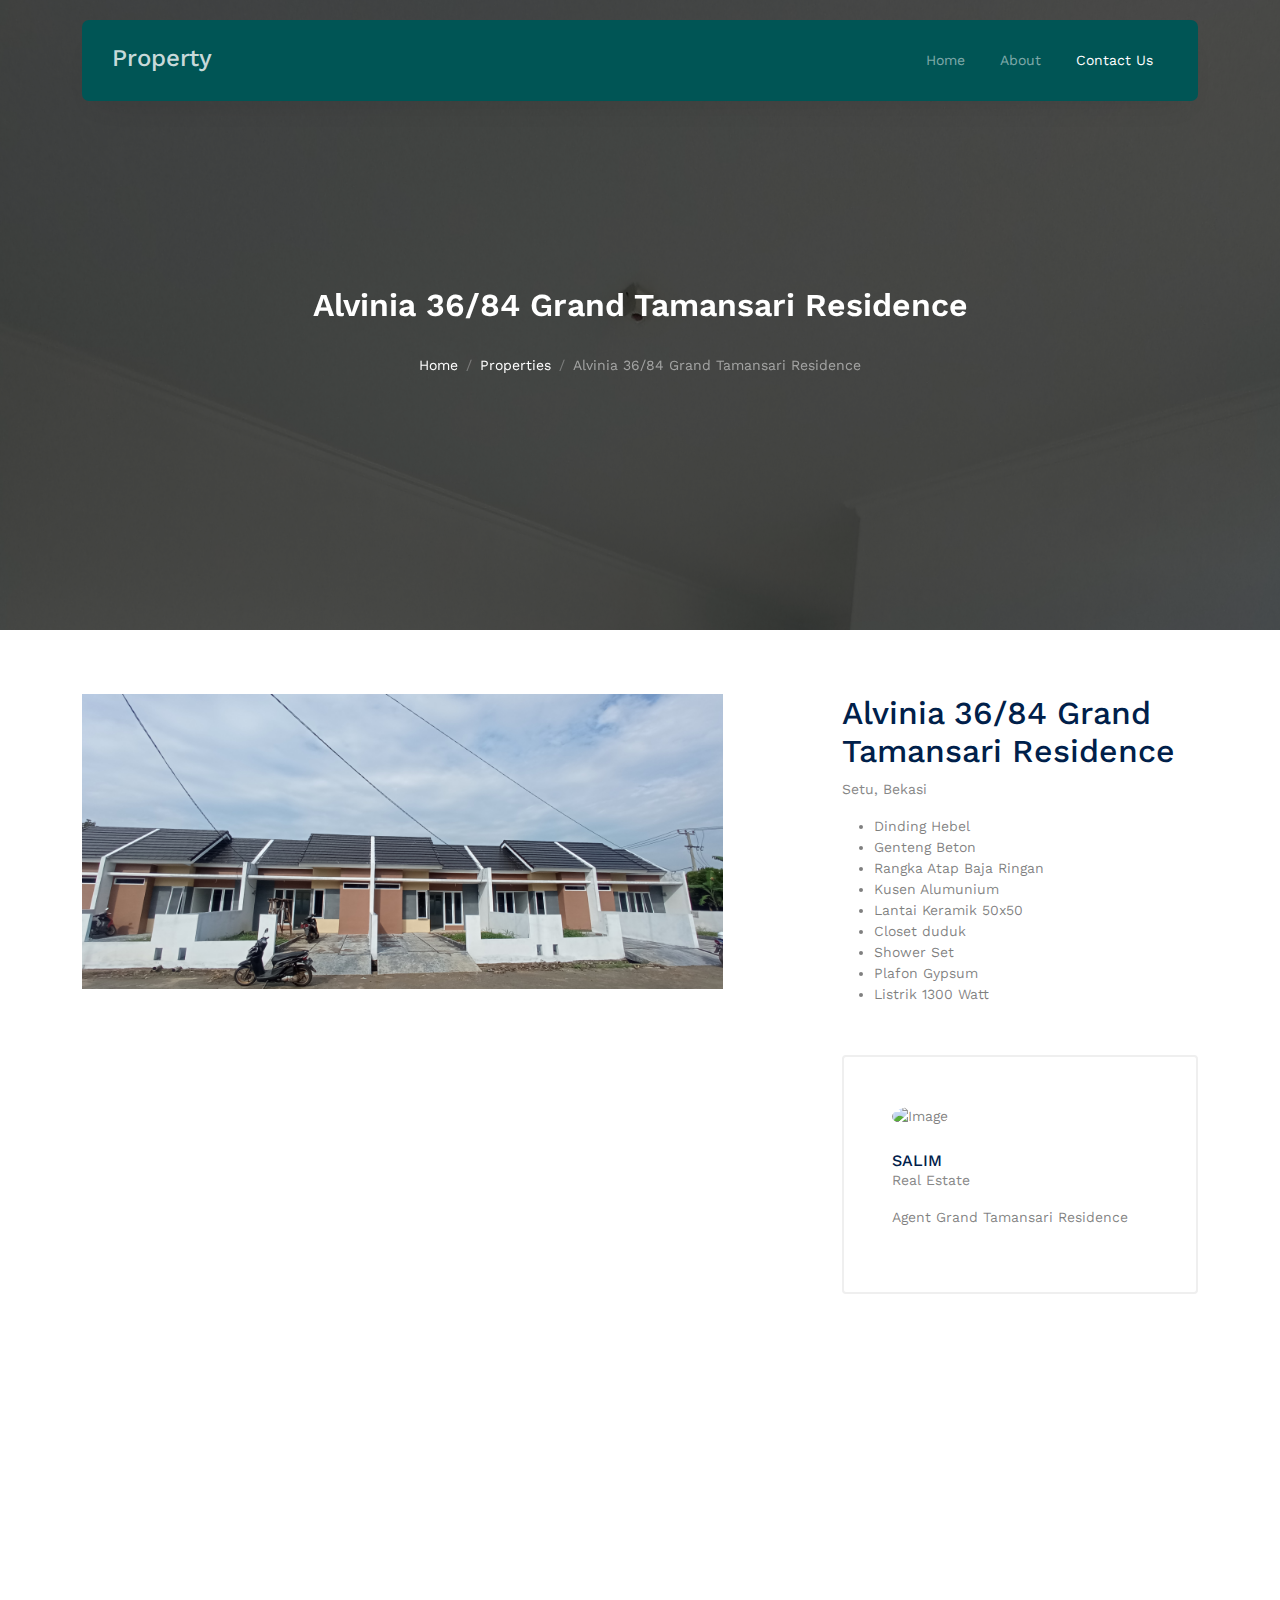
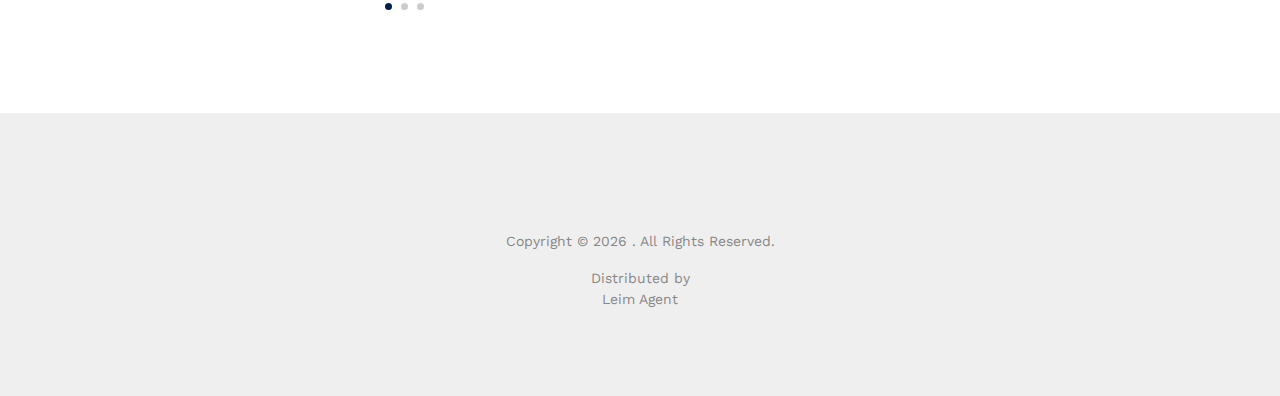
==== commit f2b10511: "fix typo" ====
--- a/property-single-Alvinia.html
+++ b/property-single-Alvinia.html
@@ -102,11 +102,11 @@
             <li>Genteng Beton</li>
             <li>Rangka Atap Baja Ringan</li>
             <li>Kusen Alumunium</li>
-            <li>Lantai Keramik 30x30</li>
+            <li>Lantai Keramik 50x50</li>
             <li>Closet duduk</li>
             <li>Shower Set</li>
             <li>Plafon Gypsum</li>
-            <li>Listrik 900 Watt</li>
+            <li>Listrik 1300 Watt</li>
           </ul>
 
           <div class="d-block agent-box p-5">
